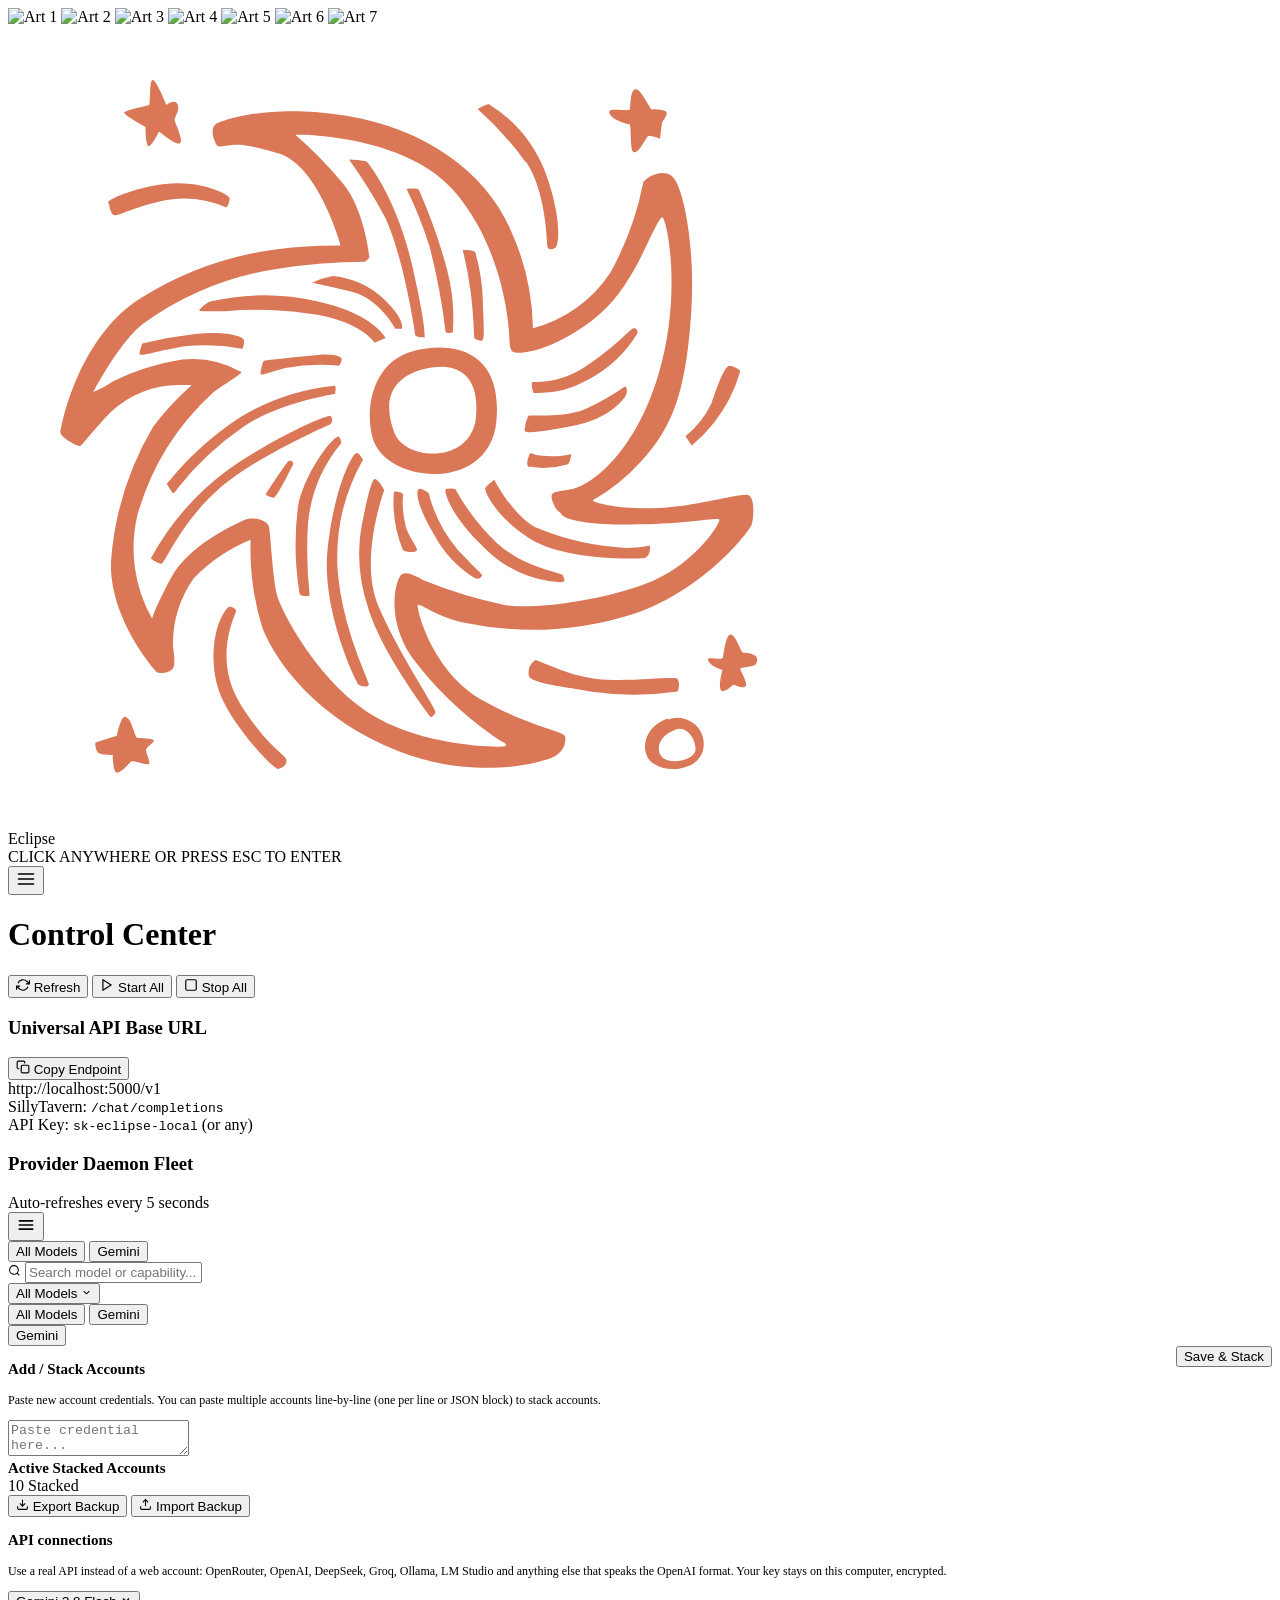
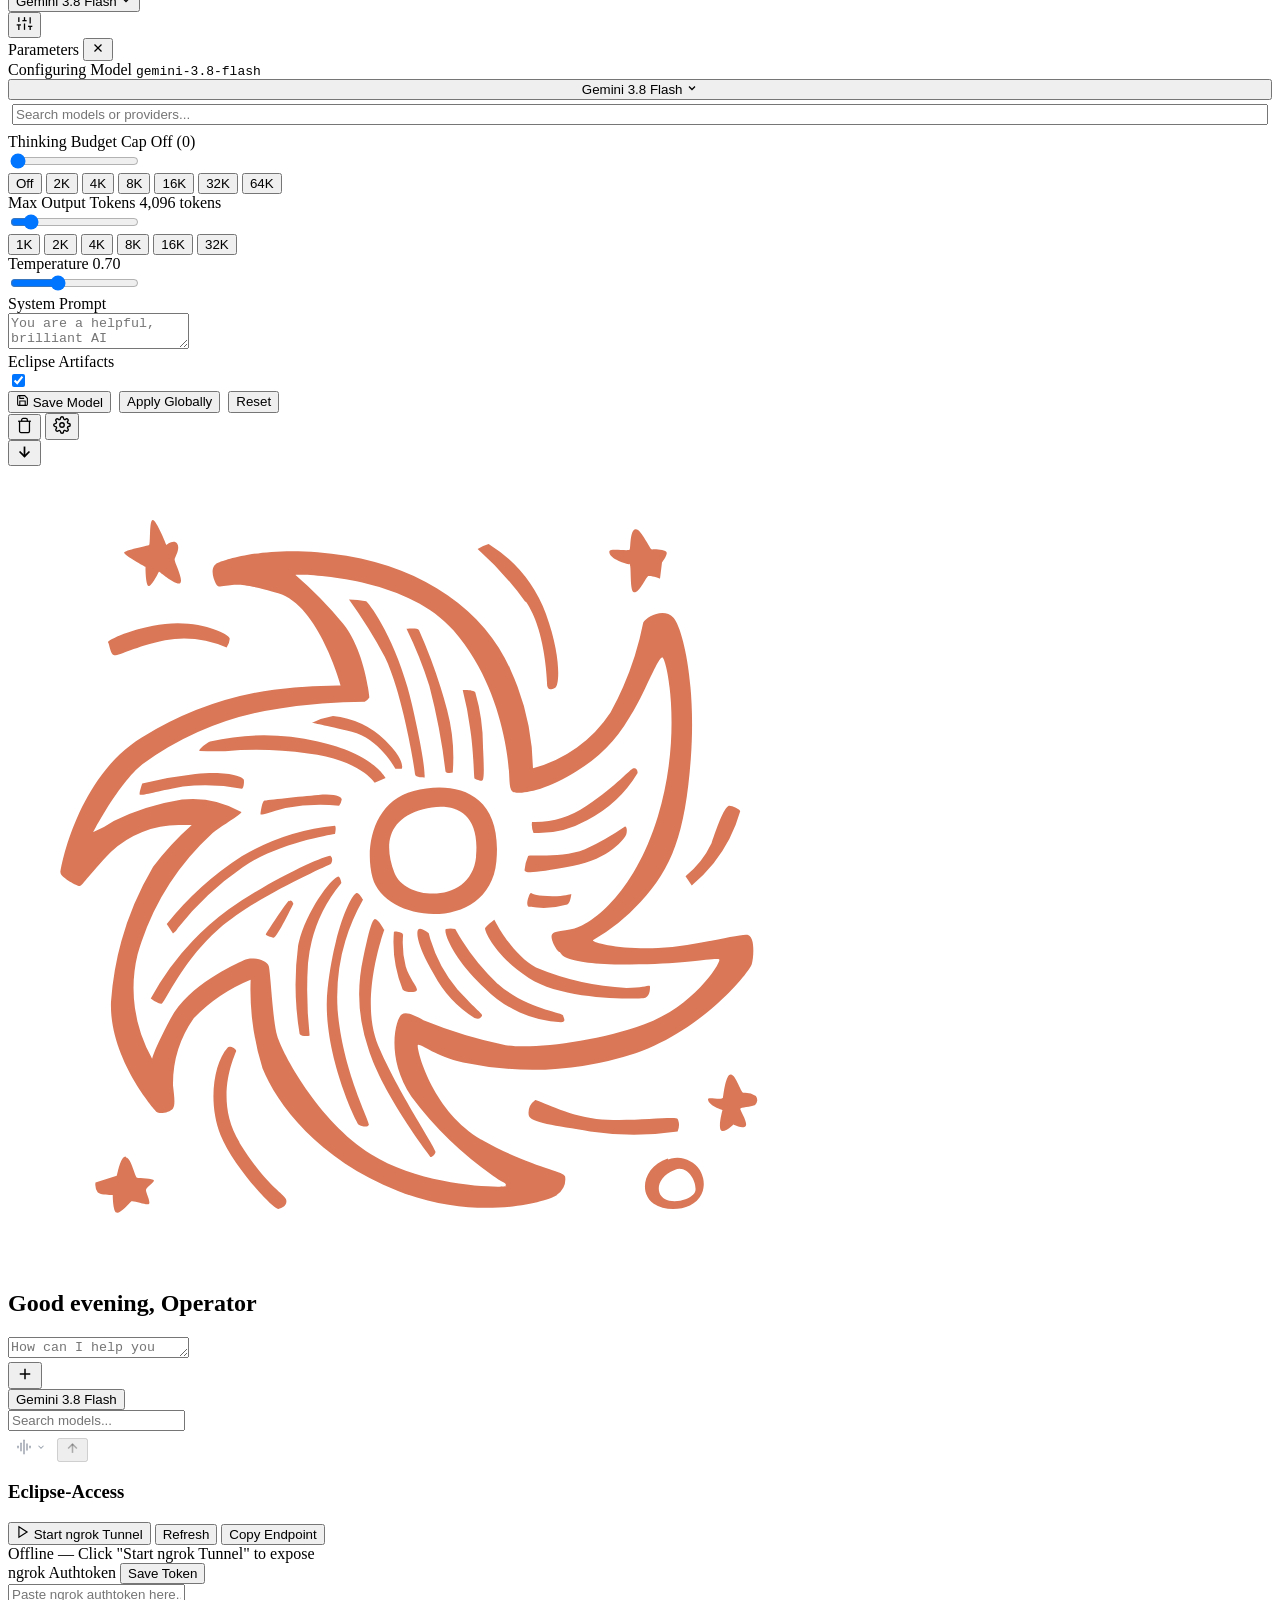
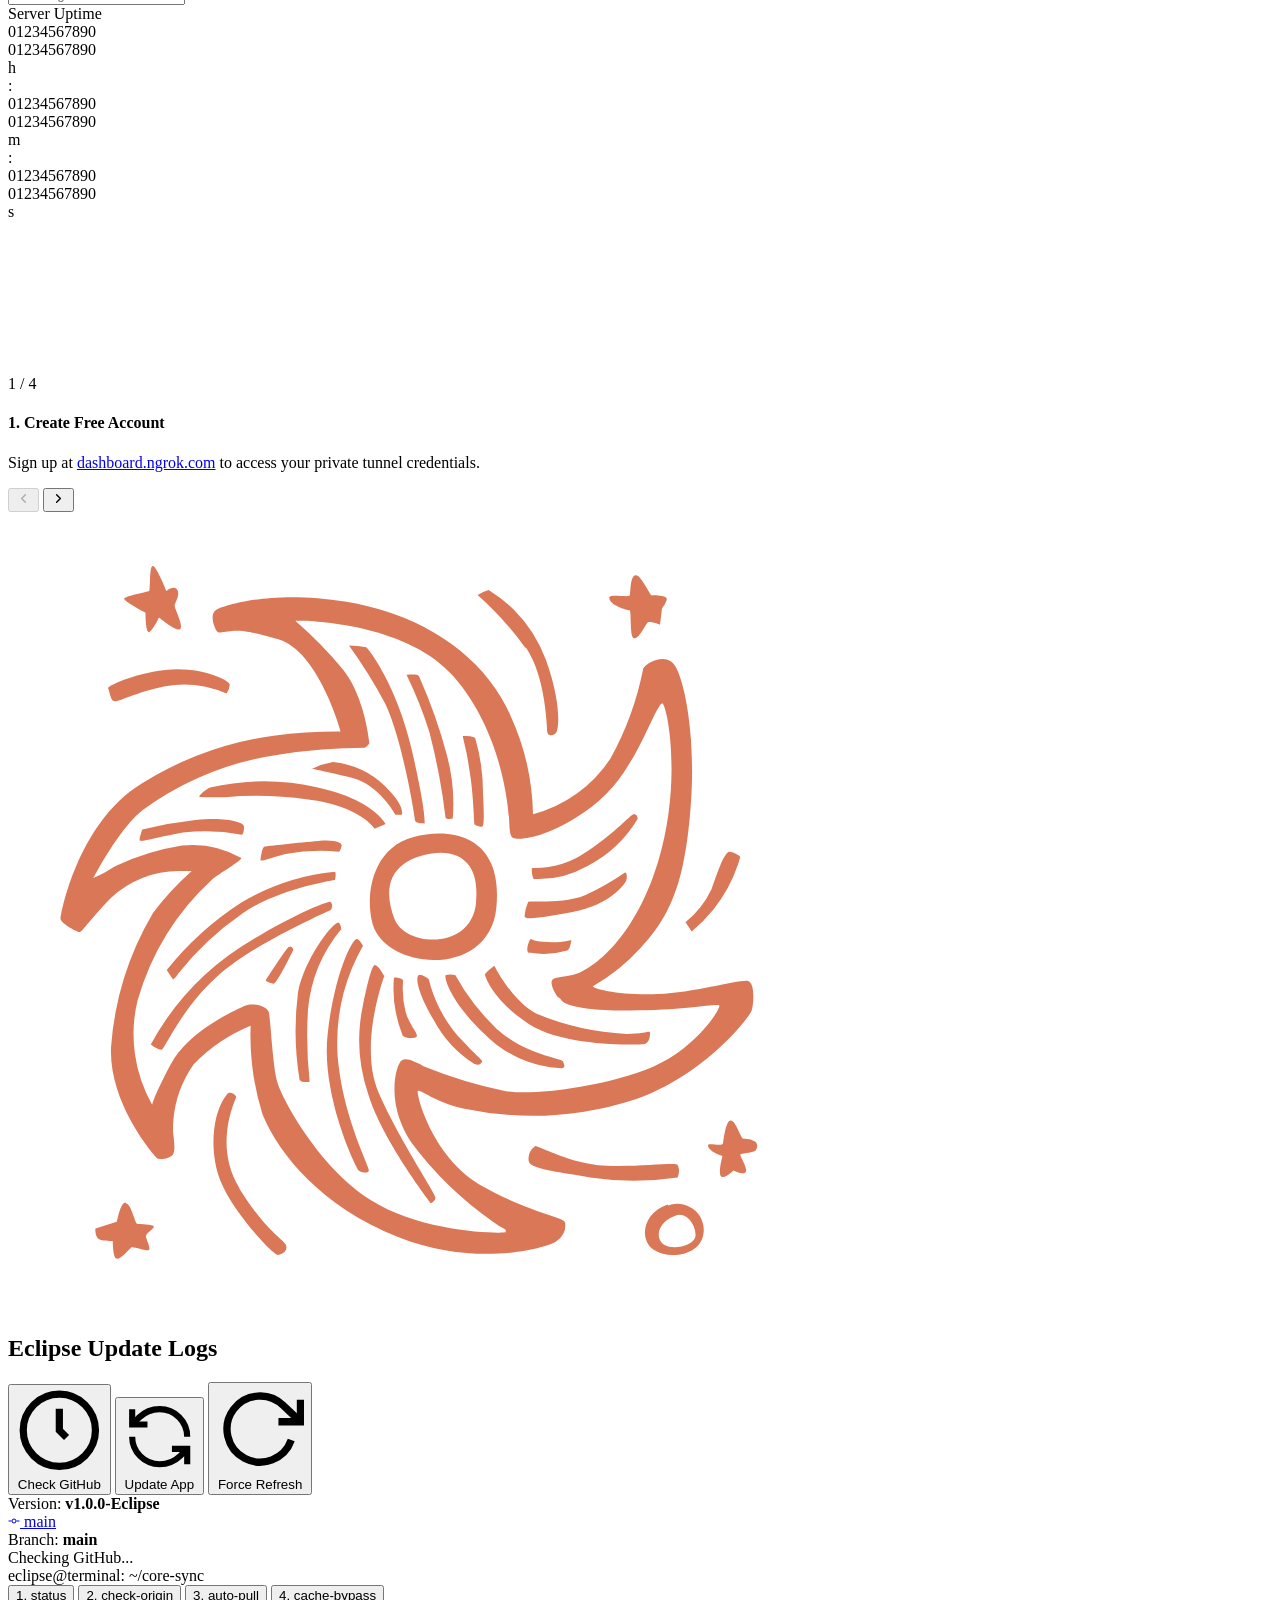
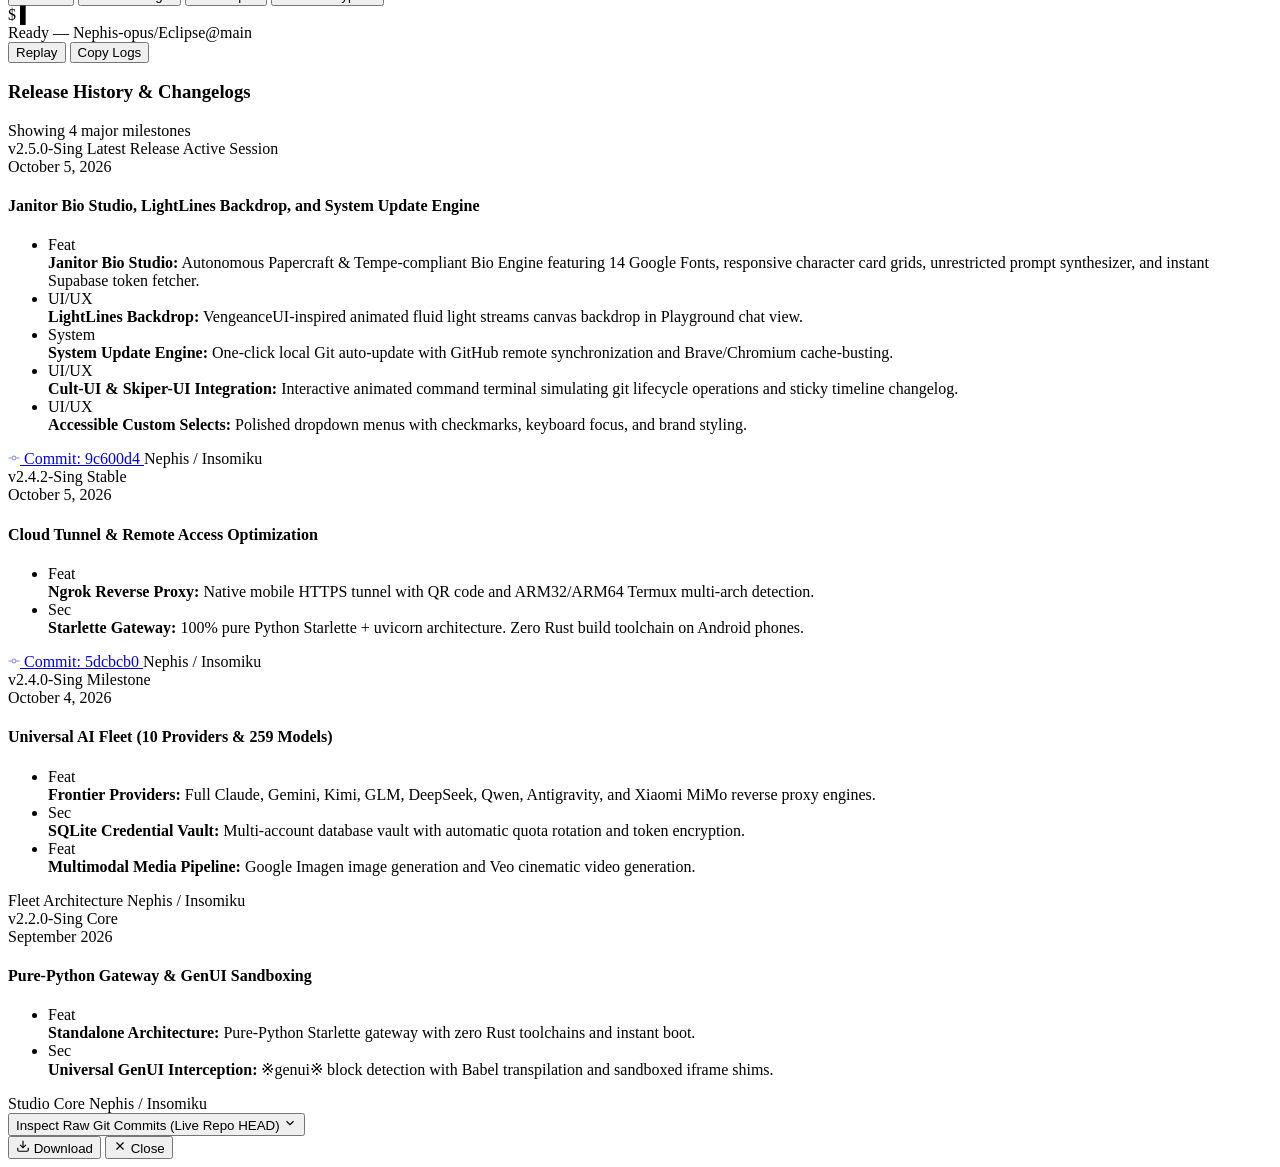
==== eclipse/static/index.html @ 4086f684 "feat: initial release of Eclipse v1.0.0 - public AI gateway for JanitorAI" ====
<!DOCTYPE html>
<html lang="en" data-theme="dark" data-active-tab="playground">

<head>
  <meta charset="UTF-8" />
  <meta name="viewport" content="width=device-width, initial-scale=1.0, maximum-scale=1.0, user-scalable=no, viewport-fit=cover, interactive-widget=resizes-content" />
  <meta name="mobile-web-app-capable" content="yes" />
  <meta name="apple-mobile-web-app-capable" content="yes" />
  <meta name="apple-mobile-web-app-status-bar-style" content="black-translucent" />
  <meta name="apple-mobile-web-app-title" content="Eclipse" />
  <meta name="application-name" content="Eclipse" />
  <meta name="theme-color" content="#141414" id="theme-color-meta" />
  <title>Eclipse</title>
  <link rel="icon" type="image/svg+xml" href="/logo.svg" />
  <link rel="apple-touch-icon" href="/static/icons/icon-192.png" />
  <link rel="manifest" href="/static/manifest.json" />

  <!-- Preload Primary Anthropic Fonts -->
  <link rel="preload" href="/static/fonts/AnthropicSans-Text-Regular-Static.otf" as="font" type="font/otf" crossorigin />
  <link rel="preload" href="/static/fonts/AnthropicSerif-Display-Regular-Static.otf" as="font" type="font/otf" crossorigin />

  <!-- Google Fonts: Asynchronously loaded to prevent render blocking on slow/offline connections -->
  <link rel="preconnect" href="https://fonts.googleapis.com" />
  <link rel="preconnect" href="https://fonts.gstatic.com" crossorigin />
  <link
    href="https://fonts.googleapis.com/css2?family=Berkshire+Swash&family=Crimson+Text:ital,wght@0,400;0,600;0,700;1,400&family=Dancing+Script:wght@400..700&family=Fraunces:ital,opsz,wght@0,9..144,400..800;1,9..144,400..800&family=Inter:wght@400;500;600;700;800&family=JetBrains+Mono:wght@400;500;600;700&family=Jura:wght@400;500;600;700&family=Lexend:wght@400;600;700&family=Monoton&family=Plus+Jakarta+Sans:wght@400;500;600;700;800&family=Poppins:ital,wght@0,400;0,600;0,700;1,400&family=Press+Start+2P&family=Rock+Salt&family=VT323&display=swap"
    rel="stylesheet"
    media="print"
    onload="this.media='all'" />

  <link rel="stylesheet" href="/static/tokens.css?v=61" />
  <link rel="stylesheet" href="/static/vendor/katex/katex.min.css?v=1" />
  <link rel="stylesheet" href="/static/style.css?v=110" />
  <link rel="stylesheet" href="/static/tool-steps.css?v=7" />
  <link rel="stylesheet" href="/static/message-controls.css?v=4" />
  <link rel="stylesheet" href="/static/chat-management.css?v=2" />
  <link rel="stylesheet" href="/static/chat-modes.css?v=7" />
  <link rel="stylesheet" href="/static/glass-dock.css?v=83" />
  <link rel="stylesheet" href="/static/preloader.css?v=3" />
  <link rel="stylesheet" href="/static/updates.css?v=2" />
  <link rel="stylesheet" href="/static/claude-desktop.css?v=1" />

  <!-- Voice Conversation Mode Styles (Immune to cache) -->
  <style id="voice-mode-direct-styles">
    .voice-mode-wrapper {
      position: relative;
      display: inline-flex;
      align-items: center;
    }

    .claude-waveform-btn {
      display: inline-flex;
      align-items: center;
      gap: 3px;
      padding: 0 6px;
      width: auto;
      height: 32px;
      border-radius: 8px;
      border: 1px solid transparent;
      background: transparent;
      color: var(--text-muted, #9ca3af);
      cursor: pointer;
      transition: all 0.2s cubic-bezier(0.16, 1, 0.3, 1);
      outline: none;
    }

    .claude-waveform-btn:hover {
      color: var(--text-primary, #ffffff);
      background: rgba(255, 255, 255, 0.08);
    }

    .claude-waveform-btn .chevron-svg {
      transition: transform 0.2s ease;
    }

    .claude-waveform-btn.open .chevron-svg {
      transform: rotate(180deg);
    }

    .claude-waveform-btn.active {
      color: #d97757 !important;
      background: rgba(217, 119, 87, 0.16) !important;
      border-color: rgba(217, 119, 87, 0.4) !important;
      box-shadow: 0 0 12px rgba(217, 119, 87, 0.3) !important;
    }

    .claude-waveform-btn.active .wave-bar {
      transform-origin: center;
      animation: wave-pulse 1.2s ease-in-out infinite alternate;
    }

    .claude-waveform-btn.active .wb-1 { animation-delay: 0.1s; }
    .claude-waveform-btn.active .wb-2 { animation-delay: 0.3s; }
    .claude-waveform-btn.active .wb-3 { animation-delay: 0.0s; }
    .claude-waveform-btn.active .wb-4 { animation-delay: 0.4s; }
    .claude-waveform-btn.active .wb-5 { animation-delay: 0.2s; }

    @keyframes wave-pulse {
      0% { transform: scaleY(0.35); opacity: 0.6; }
      100% { transform: scaleY(1.3); opacity: 1; }
    }

    /* Popover Container MUST default to display: none */
    .voice-mode-popover {
      display: none;
      position: absolute;
      bottom: calc(100% + 12px);
      right: 0;
      width: 330px;
      background: #141416 !important;
      border: 1px solid rgba(255, 255, 255, 0.16) !important;
      border-radius: 16px !important;
      box-shadow: 0 20px 48px -8px rgba(0, 0, 0, 0.9), 0 0 0 1px rgba(255, 255, 255, 0.08) !important;
      backdrop-filter: blur(28px) !important;
      -webkit-backdrop-filter: blur(28px) !important;
      z-index: 9999 !important;
      padding: 14px 16px;
      flex-direction: column;
      gap: 12px;
      box-sizing: border-box;
      color: #ededed !important;
      font-family: inherit;
    }

    [data-theme="light"] .voice-mode-popover {
      background: #ffffff !important;
      border: 1px solid rgba(0, 0, 0, 0.12) !important;
      box-shadow: 0 20px 48px -8px rgba(0, 0, 0, 0.2), 0 0 0 1px rgba(0, 0, 0, 0.06) !important;
      color: #1a1a1a !important;
    }

    .voice-mode-popover.open {
      display: flex !important;
      animation: voice-popover-in 0.18s cubic-bezier(0.16, 1, 0.3, 1);
    }

    @keyframes voice-popover-in {
      from { opacity: 0; transform: translateY(6px) scale(0.98); }
      to { opacity: 1; transform: translateY(0) scale(1); }
    }

    .voice-popover-header {
      display: flex;
      align-items: center;
      justify-content: space-between;
      padding-bottom: 10px;
      border-bottom: 1px solid var(--border-subtle, rgba(255, 255, 255, 0.08));
    }

    .voice-popover-title-row {
      display: flex;
      align-items: center;
      gap: 9px;
    }

    .voice-popover-icon {
      width: 28px;
      height: 28px;
      border-radius: 8px;
      background: rgba(217, 119, 87, 0.16);
      color: #d97757;
      display: flex;
      align-items: center;
      justify-content: center;
      flex-shrink: 0;
    }

    .voice-popover-titles {
      display: flex;
      flex-direction: column;
    }

    .voice-popover-title {
      font-size: 13px;
      font-weight: 650;
      color: var(--text-primary, #ffffff);
      line-height: 1.25;
    }

    .voice-popover-subtitle {
      font-size: 10.5px;
      color: var(--text-muted, #9ca3af);
    }

    /* Modern Switch */
    .voice-master-switch {
      position: relative;
      display: inline-block;
      width: 36px;
      height: 20px;
      margin: 0;
      cursor: pointer;
      flex-shrink: 0;
    }

    .voice-master-switch input {
      opacity: 0;
      width: 0;
      height: 0;
      position: absolute;
    }

    .voice-switch-slider {
      position: absolute;
      top: 0; left: 0; right: 0; bottom: 0;
      background: rgba(255, 255, 255, 0.15);
      border-radius: 20px;
      transition: 0.2s cubic-bezier(0.16, 1, 0.3, 1);
      border: 1px solid rgba(255, 255, 255, 0.1);
    }

    .voice-switch-slider::before {
      position: absolute;
      content: "";
      height: 14px;
      width: 14px;
      left: 2px;
      bottom: 2px;
      background-color: #ffffff;
      border-radius: 50%;
      transition: 0.2s cubic-bezier(0.16, 1, 0.3, 1);
      box-shadow: 0 1px 3px rgba(0, 0, 0, 0.4);
    }

    .voice-master-switch input:checked + .voice-switch-slider {
      background-color: #d97757;
      border-color: #d97757;
    }

    .voice-master-switch input:checked + .voice-switch-slider::before {
      transform: translateX(16px);
    }

    .voice-popover-section {
      display: flex;
      flex-direction: column;
      gap: 6px;
    }

    .voice-section-header {
      display: flex;
      align-items: center;
      justify-content: space-between;
    }

    .voice-section-label {
      font-size: 10.5px;
      font-weight: 650;
      text-transform: uppercase;
      letter-spacing: 0.6px;
      color: var(--text-muted, #9ca3af);
    }

    .voice-badge {
      font-size: 9.5px;
      font-weight: 600;
      padding: 2px 6px;
      border-radius: 4px;
      background: rgba(217, 119, 87, 0.14);
      color: #d97757;
      letter-spacing: 0.3px;
    }

    .voice-timbre-selected-name {
      font-size: 11px;
      font-weight: 650;
      color: #d97757;
    }

    /* Voice Models Options */
    .voice-models-list {
      display: flex;
      flex-direction: column;
      gap: 3px;
      max-height: 155px;
      overflow-y: auto;
      border-radius: 8px;
      padding-right: 2px;
    }

    .voice-models-list::-webkit-scrollbar {
      width: 4px;
    }
    .voice-models-list::-webkit-scrollbar-thumb {
      background: rgba(255, 255, 255, 0.15);
      border-radius: 4px;
    }

    .voice-model-item {
      display: flex;
      align-items: center;
      justify-content: space-between;
      padding: 7px 10px;
      border-radius: 8px;
      background: rgba(255, 255, 255, 0.03);
      border: 1px solid transparent;
      cursor: pointer;
      transition: all 0.15s ease;
      text-align: left;
    }

    .voice-model-item:hover {
      background: rgba(255, 255, 255, 0.07);
    }

    .voice-model-item.active {
      background: rgba(217, 119, 87, 0.14);
      border-color: rgba(217, 119, 87, 0.35);
    }

    .voice-model-info {
      display: flex;
      flex-direction: column;
      min-width: 0;
      flex: 1;
      padding-right: 6px;
    }

    .voice-model-title {
      font-size: 12px;
      font-weight: 600;
      color: var(--text-primary, #ffffff);
      white-space: nowrap;
      overflow: hidden;
      text-overflow: ellipsis;
    }

    .voice-model-desc {
      font-size: 10px;
      color: var(--text-muted, #9ca3af);
      white-space: nowrap;
      overflow: hidden;
      text-overflow: ellipsis;
      margin-top: 1px;
    }

    .voice-model-check {
      color: #d97757;
      opacity: 0;
      flex-shrink: 0;
      transition: opacity 0.15s ease;
    }

    .voice-model-item.active .voice-model-check {
      opacity: 1;
    }

    /* Timbre Chips */
    .voice-timbre-chips {
      display: grid;
      grid-template-columns: repeat(5, 1fr);
      gap: 4px;
    }

    .voice-timbre-chip {
      appearance: none !important;
      -webkit-appearance: none !important;
      box-sizing: border-box;
      display: flex;
      flex-direction: column;
      align-items: center;
      padding: 6px 2px;
      border-radius: 8px;
      border: 1px solid rgba(255, 255, 255, 0.1);
      background: rgba(255, 255, 255, 0.04);
      color: var(--text-secondary, #d1d5db);
      cursor: pointer;
      transition: all 0.15s ease;
      outline: none;
    }

    .voice-timbre-chip:hover {
      background: rgba(255, 255, 255, 0.08);
      border-color: rgba(255, 255, 255, 0.2);
    }

    .voice-timbre-chip.active {
      background: rgba(217, 119, 87, 0.18);
      border-color: #d97757;
      color: #ffffff;
      box-shadow: 0 0 8px rgba(217, 119, 87, 0.25);
    }

    .timbre-name {
      font-size: 11px;
      font-weight: 650;
      line-height: 1.1;
    }

    .timbre-tag {
      font-size: 8.5px;
      opacity: 0.75;
      margin-top: 2px;
    }

    /* Footer */
    .voice-popover-footer {
      display: flex;
      align-items: center;
      justify-content: space-between;
      padding-top: 10px;
      border-top: 1px solid var(--border-subtle, rgba(255, 255, 255, 0.08));
    }

    .voice-auto-speak-label {
      display: inline-flex;
      align-items: center;
      gap: 6px;
      font-size: 11.5px;
      color: var(--text-secondary, #d1d5db);
      cursor: pointer;
      user-select: none;
    }

    .voice-auto-speak-label input {
      accent-color: #d97757;
      cursor: pointer;
    }

    .voice-preview-btn {
      appearance: none !important;
      -webkit-appearance: none !important;
      box-sizing: border-box;
      display: inline-flex;
      align-items: center;
      gap: 5px;
      padding: 4px 10px;
      border-radius: 7px;
      border: 1px solid rgba(255, 255, 255, 0.15);
      background: rgba(255, 255, 255, 0.06);
      color: var(--text-primary, #ffffff);
      font-size: 11px;
      font-weight: 600;
      cursor: pointer;
      transition: all 0.15s ease;
      outline: none;
    }

    .voice-preview-btn:hover {
      border-color: #d97757;
      color: #d97757;
      background: rgba(217, 119, 87, 0.12);
    }

    .voice-preview-btn.playing {
      background: #d97757 !important;
      color: #ffffff !important;
      border-color: #d97757 !important;
      box-shadow: 0 0 10px rgba(217, 119, 87, 0.4);
    }

    .assistant-voice-bar {
      display: flex;
      align-items: center;
      gap: 8px;
      margin-top: 10px;
      padding: 6px 10px;
      background: rgba(217, 119, 87, 0.1);
      border: 1px solid rgba(217, 119, 87, 0.28);
      border-radius: 8px;
      font-size: 11px;
      color: #d97757;
    }

    .assistant-voice-play-btn {
      background: #d97757;
      color: #ffffff;
      border: none;
      border-radius: 50%;
      width: 22px;
      height: 22px;
      display: flex;
      align-items: center;
      justify-content: center;
      cursor: pointer;
    }
  </style>
</head>

<body data-active-tab="playground">
  <!-- Skiper7 Nike-Inspired Shadow Slave Preloader -->
  <div id="eclipse-skiper-preloader" class="skiper7-preloader" aria-label="Eclipse Gateway Intro Preloader">
    <!-- Cinematic Montage Background Images -->
    <div class="skiper7-media-container">
      <div class="skiper7-images-wrapper">
        <img src="/static/preloader/3a6a0a99717d5533928eecd2046ec085.jpg" class="skiper7-slide active" alt="Art 1" />
        <img src="/static/preloader/40efbc5694229238b0741afcce6c3ddf.jpg" class="skiper7-slide" alt="Art 2" />
        <img src="/static/preloader/795c223825dfa27440ac1da9ff8c1109.jpg" class="skiper7-slide" alt="Art 3" />
        <img src="/static/preloader/8300bdc6821115d2a56d8d507d2a1dde.jpg" class="skiper7-slide" alt="Art 4" />
        <img src="/static/preloader/9ac47ecd3a2f7e405b494a618a35298d.jpg" class="skiper7-slide" alt="Art 5" />
        <img src="/static/preloader/a1dfd20723b5e270ea911068051e6bf3.jpg" class="skiper7-slide" alt="Art 6" />
        <img src="/static/preloader/cbbb353701a4e0545a5903413d71c77e.jpg" class="skiper7-slide" alt="Art 7" />
      </div>
      <div class="skiper7-overlay-grain"></div>
      <div class="skiper7-scanlines"></div>
      <div class="skiper7-overlay-vignette"></div>
    </div>

    <!-- Foreground Content: Just <logo> Eclipse in the middle of screen -->
    <div class="skiper7-content">
      <div class="skiper7-brand-center">
        <div class="skiper7-logo-box">
          <img src="/logo.svg" class="skiper7-logo-img" alt="Eclipse Logo" />
        </div>
        <div class="skiper7-brand-title">Eclipse</div>
      </div>
    </div>

    <!-- Footer Progress Indicator -->
    <div class="skiper7-footer">
      <div class="skiper7-progress-track">
        <div class="skiper7-progress-fill"></div>
      </div>
      <div class="skiper7-skip-prompt">CLICK ANYWHERE OR PRESS ESC TO ENTER</div>
    </div>
  </div>

  <div id="toast-container"></div>

  <div id="app">
    <!-- Main Workspace Pane -->
    <main class="main-content">


      <header class="top-bar">
        <div class="page-meta">
          <button type="button" class="control-mobile-sidebar-btn" id="btn-control-mobile-sidebar" aria-label="Open Navigation">
            <svg width="20" height="20" viewBox="0 0 24 24" fill="none" stroke="currentColor" stroke-width="2" stroke-linecap="round" stroke-linejoin="round">
              <line x1="3" y1="12" x2="21" y2="12"></line>
              <line x1="3" y1="6" x2="21" y2="6"></line>
              <line x1="3" y1="18" x2="21" y2="18"></line>
            </svg>
          </button>
          <h1 id="page-heading">Control Center</h1>
          <p id="page-subheading"></p>
        </div>

        <div class="top-bar-actions" id="top-actions">
          <button class="btn btn-secondary" id="btn-refresh-telemetry" aria-label="Refresh Telemetry">
            <svg width="14" height="14" viewBox="0 0 24 24" fill="none" stroke="currentColor" stroke-width="2">
              <polyline points="23 4 23 10 17 10"></polyline>
              <polyline points="1 20 1 14 7 14"></polyline>
              <path d="M3.51 9a9 9 0 0 1 14.85-3.36L23 10M1 14l4.64 4.36A9 9 0 0 0 20.49 15"></path>
            </svg>
            <span class="btn-text">Refresh</span>
          </button>
          <button class="btn btn-primary" id="btn-start-all" aria-label="Start All Providers">
            <svg width="14" height="14" viewBox="0 0 24 24" fill="none" stroke="currentColor" stroke-width="2">
              <polygon points="5 3 19 12 5 21 5 3"></polygon>
            </svg>
            <span class="btn-text">Start All</span>
          </button>
          <button class="btn btn-danger" id="btn-stop-all" aria-label="Stop All Providers">
            <svg width="14" height="14" viewBox="0 0 24 24" fill="none" stroke="currentColor" stroke-width="2">
              <rect x="3" y="3" width="18" height="18" rx="2" ry="2"></rect>
            </svg>
            <span class="btn-text">Stop All</span>
          </button>
        </div>
      </header>

      <section class="panel-viewport">
        <!-- 1. CONTROL CENTER TAB -->
        <div class="tab-pane" id="pane-control">
          <div class="gateway-hero">
            <div class="gateway-hero-header">
              <div class="gateway-title-group">
                <h3 class="gateway-hero-title">Universal API Base URL</h3>
              </div>
              <button class="btn btn-secondary btn-sm" id="btn-copy-url" aria-label="Copy API Base Endpoint">
                <svg width="14" height="14" viewBox="0 0 24 24" fill="none" stroke="currentColor" stroke-width="2" stroke-linecap="round" stroke-linejoin="round">
                  <rect x="9" y="9" width="13" height="13" rx="2" ry="2"></rect>
                  <path d="M5 15H4a2 2 0 0 1-2-2V4a2 2 0 0 1 2-2h9a2 2 0 0 1 2 2v1"></path>
                </svg>
                <span>Copy Endpoint</span>
              </button>
            </div>
            <div class="endpoint-copy-row">
              <span class="endpoint-text" id="gateway-url-text">http://localhost:5000/v1</span>
            </div>
            <div class="app-clients-row">
              <div class="client-chip clickable-chip" id="chip-sillytavern" title="Click to toggle /chat/completions">
                SillyTavern: <code>/chat/completions</code>
              </div>
              <div class="client-chip">API Key: <code>sk-eclipse-local</code> (or any)</div>
            </div>
          </div>

          <div class="fleet-section-header">
            <h3 class="fleet-section-title">Provider Daemon Fleet</h3>
            <span class="fleet-refresh-hint">Auto-refreshes every 5 seconds</span>
          </div>

          <div class="provider-grid" id="providers-container">
            <!-- Rendered dynamically by app.js -->
          </div>
        </div>

        <!-- 3. AVAILABLE MODELS TAB -->
        <div class="tab-pane" id="pane-models">
          <div class="catalog-toolbar">
            <div class="catalog-toolbar-inner">
              <!-- Mobile Sidebar Trigger Button (Phone Only) -->
              <button type="button" class="models-mobile-sidebar-btn" id="btn-models-mobile-sidebar" aria-label="Open Navigation">
                <svg width="20" height="20" viewBox="0 0 24 24" fill="none" stroke="currentColor" stroke-width="2" stroke-linecap="round">
                  <line x1="4" y1="7" x2="20" y2="7"></line>
                  <line x1="4" y1="12" x2="20" y2="12"></line>
                  <line x1="4" y1="17" x2="20" y2="17"></line>
                </svg>
              </button>

              <!-- Desktop Filter Pills (Hidden on Phone) -->
              <div class="filter-pills" id="model-filter-pills">
                <button class="filter-btn active" data-filter="all">All Models</button>
                <button class="filter-btn" data-filter="gemini">Gemini</button>
              </div>

              <!-- Search Input (Centered in Middle on Phone) -->
              <div class="model-search-wrap">
                <svg class="model-search-icon" width="13" height="13" viewBox="0 0 24 24" fill="none" stroke="currentColor" stroke-width="2">
                  <circle cx="11" cy="11" r="8"></circle>
                  <line x1="21" y1="21" x2="16.65" y2="16.65"></line>
                </svg>
                <input type="text" class="model-search-input" id="model-search"
                  placeholder="Search model or capability..." />
              </div>

              <!-- Custom Provider Select Dropdown (Right on Phone, Hidden on Desktop) -->
              <div class="claude-custom-select-wrap models-provider-dropdown-wrap" id="models-provider-dropdown-wrap">
                <button type="button" class="claude-custom-select-btn models-provider-dropdown-btn" id="btn-models-provider-dropdown" onclick="toggleModelsProviderDropdown(event)">
                  <span class="models-provider-dropdown-text" id="models-provider-dropdown-label">All Models</span>
                  <svg class="claude-select-chevron" width="11" height="11" viewBox="0 0 24 24" fill="none" stroke="currentColor" stroke-width="2.2">
                    <polyline points="6 9 12 15 18 9"></polyline>
                  </svg>
                </button>
                <div class="claude-custom-select-menu models-provider-dropdown-menu" id="models-provider-dropdown-menu" role="listbox">
                  <button type="button" class="claude-select-option selected" data-filter="all">All Models</button>
                  <button type="button" class="claude-select-option" data-filter="gemini">Gemini</button>
                </div>
              </div>
            </div>
          </div>

          <div class="models-sections-wrapper" id="models-container">
            <!-- Rendered dynamically by app.js -->
          </div>
        </div>

        <!-- 4. COOKIE STACKER & ACCOUNTS TAB -->
        <div class="tab-pane" id="pane-cookies">
          <div class="cookie-section">
            <div class="provider-tabs-bar" id="cookie-provider-tabs">
              <button class="provider-tab-btn active" data-p="gemini">Gemini</button>
            </div>

            <!-- Dedicated Token Extraction & Account Safety Guide -->
            <div class="token-guide-card" id="token-guide-card">
              <!-- Rendered dynamically by app.js based on active provider -->
            </div>

            <div class="add-cookie-card">
              <div style="display: flex; align-items: flex-start; justify-content: space-between;">
                <div>
                  <h3 style="font-size: 15px; font-weight: 700;" id="cookie-input-title">Add / Stack Accounts</h3>
                  <p style="font-size: 12px; color: var(--text-muted); margin-top: 2px;" id="cookie-input-desc">
                    Paste new account credentials. You can paste multiple accounts line-by-line (one per line or JSON
                    block) to stack accounts.
                  </p>
                </div>
                <button class="btn btn-primary" id="btn-save-cookie">Save & Stack</button>
              </div>

              <textarea class="cookie-textarea" id="cookie-textarea" placeholder="Paste credential here..."></textarea>
            </div>

            <div>
              <div class="stacked-accounts-header">
                <div class="stacked-accounts-title-wrap">
                  <h3 style="font-size: 15px; font-weight: 700; margin: 0;">Active Stacked Accounts</h3>
                  <span class="sync-badge-pill" id="sync-db-status">10 Stacked</span>
                </div>
                <div class="sync-actions-group">
                  <button class="btn btn-secondary btn-sm" id="btn-export-cookies" title="Export all accounts to a JSON backup">
                    <svg width="13" height="13" viewBox="0 0 24 24" fill="none" stroke="currentColor" stroke-width="2">
                      <path d="M21 15v4a2 2 0 0 1-2 2H5a2 2 0 0 1-2-2v-4"></path>
                      <polyline points="7 10 12 15 17 10"></polyline>
                      <line x1="12" y1="15" x2="12" y2="3"></line>
                    </svg>
                    <span>Export Backup</span>
                  </button>
                  <button class="btn btn-secondary btn-sm" id="btn-import-cookies" title="Restore accounts from JSON backup">
                    <svg width="13" height="13" viewBox="0 0 24 24" fill="none" stroke="currentColor" stroke-width="2">
                      <path d="M21 15v4a2 2 0 0 1-2 2H5a2 2 0 0 1-2-2v-4"></path>
                      <polyline points="17 8 12 3 7 8"></polyline>
                      <line x1="12" y1="3" x2="12" y2="15"></line>
                    </svg>
                    <span>Import Backup</span>
                  </button>
                  <input type="file" id="import-file-input" accept=".json" style="display: none;" />
                </div>
              </div>
              <div class="account-stack-container" id="stacked-accounts-list">
                <!-- Rendered dynamically by app.js -->
              </div>
            </div>

            <!-- API connections: external OpenAI-compatible providers with your own key (static/connections-panel.js) -->
            <div class="add-cookie-card" id="connections-card">
              <div>
                <h3 style="font-size: 15px; font-weight: 700;">API connections</h3>
                <p style="font-size: 12px; color: var(--text-muted); margin-top: 2px;">
                  Use a real API instead of a web account: OpenRouter, OpenAI, DeepSeek, Groq, Ollama, LM Studio and anything
                  else that speaks the OpenAI format. Your key stays on this computer, encrypted.
                </p>
              </div>
              <div id="connections-body"></div>
            </div>
          </div>
        </div>

        <!-- 5. PLAYGROUND TAB (Claude Style Unified Workspace) -->
        <div class="tab-pane active" id="pane-playground">
          <div class="claude-playground-container" id="playground-workspace">

            <!-- Top Floating Bar: Plan Pill & Top Right Action Tools -->
            <div class="claude-top-bar">
              <div class="claude-top-left"></div>

              <div class="claude-top-center">
                <button type="button" class="claude-top-model-chip" id="claude-top-model-chip" aria-haspopup="dialog" aria-label="Select Model" title="Select Model">
                  <span class="claude-top-model-name" id="claude-top-model-name">Gemini 3.8 Flash</span>
                  <svg class="claude-select-chevron" width="12" height="12" viewBox="0 0 24 24" fill="none" stroke="currentColor" stroke-width="2.5"><polyline points="6 9 12 15 18 9"></polyline></svg>
                </button>
              </div>

              <div class="claude-top-right">
                <!-- Parameters & System Prompt Popover -->
                <div class="playground-settings-popover-wrap">
                  <button class="claude-icon-btn" id="btn-toggle-playground-settings" type="button" title="Parameters & System Prompt" aria-label="Parameters">
                    <svg width="17" height="17" viewBox="0 0 24 24" fill="none" stroke="currentColor" stroke-width="1.8">
                      <line x1="4" y1="21" x2="4" y2="14"></line>
                      <line x1="4" y1="10" x2="4" y2="3"></line>
                      <line x1="12" y1="21" x2="12" y2="12"></line>
                      <line x1="12" y1="8" x2="12" y2="3"></line>
                      <line x1="20" y1="21" x2="20" y2="16"></line>
                      <line x1="20" y1="12" x2="20" y2="3"></line>
                      <line x1="1" y1="14" x2="7" y2="14"></line>
                      <line x1="9" y1="8" x2="15" y2="8"></line>
                      <line x1="17" y1="16" x2="23" y2="16"></line>
                    </svg>
                  </button>
                  <div class="playground-settings-dropdown" id="playground-settings-dropdown">
                    <div class="settings-dropdown-header">
                      <span>Parameters</span>
                      <button type="button" class="btn-icon-close" id="btn-close-pg-settings" aria-label="Close">
                        <svg width="14" height="14" viewBox="0 0 24 24" fill="none" stroke="currentColor" stroke-width="2">
                          <line x1="18" y1="6" x2="6" y2="18"></line>
                          <line x1="6" y1="6" x2="18" y2="18"></line>
                        </svg>
                      </button>
                    </div>
                    <div class="settings-dropdown-body">
                      <!-- Configuring Model (Custom Select Dropdown) -->
                      <div class="param-group" id="param-model-selector-group">
                        <div class="param-label-row">
                          <label for="btn-param-model-select">Configuring Model</label>
                          <code id="param-active-model-name" class="param-model-badge">gemini-3.8-flash</code>
                        </div>
                        <input type="hidden" id="param-model-select" value="gemini-3.8-flash" />
                        <div class="claude-custom-select-wrap" id="param-model-select-wrap" style="width: 100%;">
                          <button type="button" class="claude-custom-select-btn" id="btn-param-model-select" aria-haspopup="listbox" aria-expanded="false" style="width: 100%; box-sizing: border-box;">
                            <span class="claude-custom-select-text" id="param-model-selected-label">Gemini 3.8 Flash</span>
                            <svg class="claude-select-chevron" width="12" height="12" viewBox="0 0 24 24" fill="none" stroke="currentColor" stroke-width="2.5"><polyline points="6 9 12 15 18 9"></polyline></svg>
                          </button>
                          <div class="claude-custom-select-menu" id="param-model-select-menu" role="listbox" style="width: 100%; left: 0; right: 0; box-sizing: border-box; max-height: 270px; overflow-y: auto;">
                            <div class="select-search-box" style="position: sticky; top: 0; z-index: 5; padding: 4px; margin-bottom: 4px;">
                              <input type="text" class="select-search-input" id="param-model-filter-input" placeholder="Search models or providers..." style="width: 100%; box-sizing: border-box;" autocomplete="off" />
                            </div>
                            <div id="param-model-options-list" style="display: flex; flex-direction: column; gap: 2px;">
                              <!-- Rendered dynamically by app.js -->
                            </div>
                          </div>
                        </div>
                      </div>

                      <!-- Thinking Budget Cap -->
                      <div class="param-group">
                        <div class="param-label-row">
                          <label for="thinking-budget-range">Thinking Budget Cap</label>
                          <span id="thinking-budget-val" class="param-val">Off (0)</span>
                        </div>
                        <input type="range" id="thinking-budget-range" min="0" max="65536" step="1024" value="0" class="param-slider" />
                        <div class="preset-btns-row" id="thinking-preset-btns">
                          <button type="button" class="preset-btn active" data-tokens="0">Off</button>
                          <button type="button" class="preset-btn" data-tokens="2048">2K</button>
                          <button type="button" class="preset-btn" data-tokens="4096">4K</button>
                          <button type="button" class="preset-btn" data-tokens="8192">8K</button>
                          <button type="button" class="preset-btn" data-tokens="16384">16K</button>
                          <button type="button" class="preset-btn" data-tokens="32768">32K</button>
                          <button type="button" class="preset-btn" data-tokens="65536">64K</button>
                        </div>
                      </div>

                      <!-- Max Output Tokens / Context -->
                      <div class="param-group">
                        <div class="param-label-row">
                          <label for="max-tokens-range">Max Output Tokens</label>
                          <span id="max-tokens-val" class="param-val">4,096 tokens</span>
                        </div>
                        <input type="range" id="max-tokens-range" min="512" max="32768" step="512" value="4096" class="param-slider" />
                        <div class="preset-btns-row" id="max-tokens-preset-btns">
                          <button type="button" class="preset-btn" data-tokens="1024">1K</button>
                          <button type="button" class="preset-btn" data-tokens="2048">2K</button>
                          <button type="button" class="preset-btn active" data-tokens="4096">4K</button>
                          <button type="button" class="preset-btn" data-tokens="8192">8K</button>
                          <button type="button" class="preset-btn" data-tokens="16384">16K</button>
                          <button type="button" class="preset-btn" data-tokens="32768">32K</button>
                        </div>
                      </div>

                      <!-- Temperature -->
                      <div class="param-group">
                        <div class="param-label-row">
                          <label for="temp-range">Temperature</label>
                          <span id="temp-val" class="param-val">0.70</span>
                        </div>
                        <input type="range" id="temp-range" min="0" max="2" step="0.05" value="0.7" class="param-slider" />
                      </div>

                      <!-- System Prompt -->
                      <div class="param-group">
                        <div class="param-label-row">
                          <label for="system-prompt-input">System Prompt</label>
                        </div>
                        <textarea class="param-textarea" id="system-prompt-input"
                          placeholder="You are a helpful, brilliant AI assistant..."></textarea>
                      </div>

                      <!-- Universal Artifacts Mode -->
                      <div class="param-group">
                        <div class="param-toggle-row">
                          <div class="param-toggle-info">
                            <label for="toggle-artifacts-enable">Eclipse Artifacts</label>
                          </div>
                          <label class="switch">
                            <input type="checkbox" id="toggle-artifacts-enable" checked />
                            <span class="slider round"></span>
                          </label>
                        </div>
                      </div>


                      <!-- Footer Action Controls -->
                      <div class="settings-dropdown-footer" style="display: flex; flex-wrap: wrap; gap: 8px;">
                        <button type="button" class="btn btn-primary btn-sm" id="btn-save-model-settings" title="Save settings for this model & all its family aliases">
                          <svg width="13" height="13" viewBox="0 0 24 24" fill="none" stroke="currentColor" stroke-width="2">
                            <path d="M19 21H5a2 2 0 0 1-2-2V5a2 2 0 0 1 2-2h11l5 5v11a2 2 0 0 1-2 2z"></path>
                            <polyline points="17 21 17 13 7 13 7 21"></polyline>
                            <polyline points="7 3 7 8 15 8"></polyline>
                          </svg>
                          <span>Save Model</span>
                        </button>
                        <button type="button" class="btn btn-secondary btn-sm" id="btn-save-global-settings" title="Apply this thinking budget & parameters globally across ALL models">
                          <span>Apply Globally</span>
                        </button>
                        <button type="button" class="btn btn-secondary btn-sm" id="btn-reset-model-settings" title="Reset settings for this model to factory defaults">
                          <span>Reset</span>
                        </button>
                      </div>
                      <div class="param-save-status" id="model-settings-status"></div>
                    </div>
                  </div>
                </div>

                <!-- Clear Chat Button -->
                <button class="claude-icon-btn" id="btn-clear-chat" type="button" title="Clear chat history" aria-label="Clear chat">
                  <svg width="17" height="17" viewBox="0 0 24 24" fill="none" stroke="currentColor" stroke-width="1.8">
                    <path d="M3 6h18"></path>
                    <path d="M19 6v14c0 1-1 2-2 2H7c-1 0-2-1-2-2V6"></path>
                    <path d="M8 6V4c0-1 1-2 2-2h4c1 0 2 1 2 2v2"></path>
                  </svg>
                </button>

                <!-- Settings Gear Button (Opens Claude Settings Modal) -->
                <button class="claude-icon-btn claude-settings-gear-btn" id="btn-open-settings" type="button" title="Settings" aria-label="Settings">
                  <svg width="18" height="18" viewBox="0 0 24 24" fill="none" stroke="currentColor" stroke-width="1.8" stroke-linecap="round" stroke-linejoin="round">
                    <circle cx="12" cy="12" r="3"></circle>
                    <path d="M19.4 15a1.65 1.65 0 0 0 .33 1.82l.06.06a2 2 0 0 1 0 2.83 2 2 0 0 1-2.83 0l-.06-.06a1.65 1.65 0 0 0-1.82-.33 1.65 1.65 0 0 0-1 1.51V21a2 2 0 0 1-2 2 2 2 0 0 1-2-2v-.09A1.65 1.65 0 0 0 9 19.4a1.65 1.65 0 0 0-1.82.33l-.06.06a2 2 0 0 1-2.83 0 2 2 0 0 1 0-2.83l.06-.06a1.65 1.65 0 0 0 .33-1.82 1.65 1.65 0 0 0-1.51-1H3a2 2 0 0 1-2-2 2 2 0 0 1 2-2h.09A1.65 1.65 0 0 0 4.6 9a1.65 1.65 0 0 0-.33-1.82l-.06-.06a2 2 0 0 1 0-2.83 2 2 0 0 1 2.83 0l.06.06a1.65 1.65 0 0 0 1.82.33H9a1.65 1.65 0 0 0 1-1.51V3a2 2 0 0 1 2-2 2 2 0 0 1 2 2v.09a1.65 1.65 0 0 0 1 1.51 1.65 1.65 0 0 0 1.82-.33l.06-.06a2 2 0 0 1 2.83 0 2 2 0 0 1 0 2.83l-.06.06a1.65 1.65 0 0 0-.33 1.82V9a1.65 1.65 0 0 0 1.51 1H21a2 2 0 0 1 2 2 2 2 0 0 1-2 2h-.09a1.65 1.65 0 0 0-1.51 1z"></path>
                  </svg>
                </button>
              </div>
            </div>

            <!-- Main Split: Chat on Left, Artifact Workbench on Right -->
            <div class="playground-main-split" id="playground-main-split">
              <!-- Left: Chat Column -->
              <div class="playground-chat-column" id="playground-chat-column">
                <!-- Chat Scroll Area -->
                <div class="claude-chat-scroll" id="chat-history">
                  <div class="chat-thread-container"></div>
                </div>

                <!-- Floating Scroll to Bottom FAB -->
                <button type="button" class="claude-scroll-bottom-fab" id="btn-scroll-bottom" aria-label="Scroll to latest messages" title="Scroll to bottom">
                  <svg width="17" height="17" viewBox="0 0 24 24" fill="none" stroke="currentColor" stroke-width="2.4">
                    <line x1="12" y1="5" x2="12" y2="19"></line>
                    <polyline points="19 12 12 19 5 12"></polyline>
                  </svg>
                </button>

                <!-- Central Claude Flow: Hero Greeting + Input Card + 5 Suggestion Pills -->
                <div class="claude-flow-wrapper" id="claude-flow-wrap">

                  <!-- Hero Greeting (Eclipse Logo + Dynamic Time Dialogue) -->
                  <div class="claude-hero-section" id="playground-hero">
                    <div class="claude-hero-brand" id="claude-hero-trigger" title="Click to cycle thoughts">
                      <img src="/logo.svg" alt="Eclipse Logo" class="claude-hero-logo" />
                      <h1 class="claude-hero-greeting" id="claude-hero-greeting">Good evening, Operator</h1>
                    </div>
                  </div>

                  <!-- Claude Floating Input Card -->
                  <div class="claude-input-card" id="claude-input-card">
                    <textarea class="claude-textarea" id="chat-input" rows="1"
                      placeholder="How can I help you today?"></textarea>

                    <div class="claude-input-bottom-bar">
                      <!-- Bottom Left: '+' Attachment & Model Selector -->
                      <div class="claude-input-actions-left">
                        <button class="claude-attach-btn" id="claude-attach-btn" type="button" title="Attach file or context" aria-label="Attach">
                          <svg width="18" height="18" viewBox="0 0 24 24" fill="none" stroke="currentColor" stroke-width="2">
                            <line x1="12" y1="5" x2="12" y2="19"></line>
                            <line x1="5" y1="12" x2="19" y2="12"></line>
                          </svg>
                        </button>
                        <input type="file" id="claude-file-input" style="display: none;" multiple />

                        <!-- Model Selector Pill (Bottom Left) -->
                        <div class="custom-select-wrapper claude-model-selector" id="playground-model-select">
                          <button class="claude-model-trigger" id="model-select-trigger" type="button" aria-haspopup="listbox" aria-expanded="false" title="Switch Model">
                            <span class="claude-model-name" id="model-select-label">Gemini 3.8 Flash</span>
                          </button>
                          <div class="custom-select-popover popover-up" id="model-select-popover">
                            <div class="select-search-box">
                              <input type="text" class="select-search-input" id="model-filter-input"
                                placeholder="Search models..." />
                            </div>
                            <div id="select-options-list">
                              <!-- Rendered by app.js -->
                            </div>
                          </div>
                        </div>
                      </div>

                      <!-- Bottom Right: Waveform Voice Mode, Send -->
                      <div class="claude-input-actions-right">
                        <!-- Waveform Voice Mode Button with Dropdown Popover -->
                        <div class="voice-mode-wrapper" id="voice-mode-wrapper">
                          <button class="claude-action-icon-btn claude-waveform-btn" id="btn-voice-chat" type="button" title="Voice conversation mode" aria-label="Audio Waveform" aria-haspopup="true" aria-expanded="false">
                            <svg class="waveform-svg" width="18" height="18" viewBox="0 0 24 24" fill="currentColor">
                              <rect class="wave-bar wb-1" x="3" y="10" width="2" height="4" rx="1"></rect>
                              <rect class="wave-bar wb-2" x="7" y="6" width="2" height="12" rx="1"></rect>
                              <rect class="wave-bar wb-3" x="11" y="2" width="2" height="20" rx="1"></rect>
                              <rect class="wave-bar wb-4" x="15" y="7" width="2" height="10" rx="1"></rect>
                              <rect class="wave-bar wb-5" x="19" y="10" width="2" height="4" rx="1"></rect>
                            </svg>
                            <svg class="chevron-svg" width="10" height="10" viewBox="0 0 24 24" fill="none" stroke="currentColor" stroke-width="2.5">
                              <polyline points="6 9 12 15 18 9"></polyline>
                            </svg>
                          </button>

                          <!-- Voice Conversation Mode Popover Dropdown -->
                          <div class="voice-mode-popover" id="voice-models-popover" style="display: none;">
                            <div class="voice-popover-header">
                              <div class="voice-popover-title-row">
                                <div class="voice-popover-icon">
                                  <svg width="15" height="15" viewBox="0 0 24 24" fill="currentColor">
                                    <rect x="3" y="10" width="2" height="4" rx="1"></rect>
                                    <rect x="7" y="6" width="2" height="12" rx="1"></rect>
                                    <rect x="11" y="2" width="2" height="20" rx="1"></rect>
                                    <rect x="15" y="7" width="2" height="10" rx="1"></rect>
                                    <rect x="19" y="10" width="2" height="4" rx="1"></rect>
                                  </svg>
                                </div>
                                <div class="voice-popover-titles">
                                  <span class="voice-popover-title">Voice Conversation Mode</span>
                                  <span class="voice-popover-subtitle" id="voice-status-subtitle">Neural Speech Synthesis</span>
                                </div>
                              </div>
                              <label class="voice-master-switch" title="Toggle Voice Conversation Mode">
                                <input type="checkbox" id="voice-mode-master-toggle" />
                                <span class="voice-switch-slider"></span>
                              </label>
                            </div>

                            <div class="voice-popover-section">
                              <div class="voice-section-header">
                                <span class="voice-section-label">Voice & Speech Models</span>
                                <span class="voice-badge">TTS / Live</span>
                              </div>
                              <div class="voice-models-list" id="voice-models-options-list">
                                <!-- Populated dynamically by app.js with tts / voice models only -->
                              </div>
                            </div>

                            <div class="voice-popover-section">
                              <div class="voice-section-header">
                                <span class="voice-section-label">Voice Timbre</span>
                                <span class="voice-timbre-selected-name" id="voice-timbre-display-label">Puck</span>
                              </div>
                              <div class="voice-timbre-chips" id="voice-timbre-chips">
                                <button type="button" class="voice-timbre-chip active" data-voice="Puck" title="Dynamic, lively and expressive">
                                  <span class="timbre-name">Puck</span>
                                  <span class="timbre-tag">Lively</span>
                                </button>
                                <button type="button" class="voice-timbre-chip" data-voice="Charon" title="Calm, authoritative and deep">
                                  <span class="timbre-name">Charon</span>
                                  <span class="timbre-tag">Deep</span>
                                </button>
                                <button type="button" class="voice-timbre-chip" data-voice="Aoede" title="Warm, melodious and empathetic">
                                  <span class="timbre-name">Aoede</span>
                                  <span class="timbre-tag">Warm</span>
                                </button>
                                <button type="button" class="voice-timbre-chip" data-voice="Fenrir" title="Strong, resonant and confident">
                                  <span class="timbre-name">Fenrir</span>
                                  <span class="timbre-tag">Resonant</span>
                                </button>
                                <button type="button" class="voice-timbre-chip" data-voice="Kore" title="Bright, lucid and clear">
                                  <span class="timbre-name">Kore</span>
                                  <span class="timbre-tag">Bright</span>
                                </button>
                              </div>
                              <button type="button" class="voice-explore-library-btn" id="btn-open-voice-studio" title="Explore thousands of voices & Design custom personas">
                                <svg width="13" height="13" viewBox="0 0 24 24" fill="none" stroke="currentColor" stroke-width="2">
                                  <circle cx="12" cy="12" r="10"></circle>
                                  <polygon points="10 8 16 12 10 16 10 8"></polygon>
                                </svg>
                                <span>Explore 20k+ Voices & Design Studio</span>
                              </button>
                            </div>

                            <div class="voice-popover-footer">
                              <label class="voice-auto-speak-label" title="Speak assistant replies aloud automatically">
                                <input type="checkbox" id="voice-auto-speak-checkbox" checked />
                                <span>Auto-speak responses</span>
                              </label>
                              <button type="button" class="voice-preview-btn" id="btn-preview-voice" title="Preview current voice">
                                <svg width="11" height="11" viewBox="0 0 24 24" fill="currentColor">
                                  <polygon points="5 3 19 12 5 21 5 3"></polygon>
                                </svg>
                                <span>Preview</span>
                              </button>
                            </div>
                          </div>
                        </div>

                        <!-- Send Button (Up Arrow) -->
                        <button class="claude-send-btn" id="btn-send-chat" type="button" title="Send message" disabled aria-label="Send">
                          <svg width="15" height="15" viewBox="0 0 24 24" fill="none" stroke="currentColor" stroke-width="2.5">
                            <line x1="12" y1="19" x2="12" y2="5"></line>
                            <polyline points="5 12 12 5 19 12"></polyline>
                          </svg>
                        </button>
                      </div>
                    </div>
                  </div>



                </div>
              </div>

              <!-- Draggable Resizer Divider -->
              <div class="artifact-resizer" id="artifact-resizer" title="Drag to resize workspace" style="display: none;">
                <div class="artifact-resizer-line"></div>
              </div>

              <!-- Right: Artifact Workbench -->
              <aside class="artifact-workbench" id="artifact-workbench" aria-label="Artifact Workbench" style="display: none;">
                <!-- Workbench Header (Claude Opener Style) -->
                <div class="workbench-header">
                  <div class="workbench-header-left">
                    <!-- Segmented View Toggle: [ 👁 ] [ </> ] -->
                    <div class="workbench-toggle-group" id="artifact-view-toggle">
                      <button type="button" class="workbench-tab-btn active" data-view="preview" id="btn-artifact-preview" title="Preview">
                        <svg width="15" height="15" viewBox="0 0 24 24" fill="none" stroke="currentColor" stroke-width="2"><path d="M1 12s4-8 11-8 11 8 11 8-4 8-11 8-11-8-11-8z"></path><circle cx="12" cy="12" r="3"></circle></svg>
                      </button>
                      <button type="button" class="workbench-tab-btn" data-view="code" id="btn-artifact-code" title="Code">
                        <svg width="15" height="15" viewBox="0 0 24 24" fill="none" stroke="currentColor" stroke-width="2"><polyline points="16 18 22 12 16 6"></polyline><polyline points="8 6 2 12 8 18"></polyline></svg>
                      </button>
                    </div>

                    <!-- Title & Type with Ellipsis -->
                    <div class="workbench-title-group">
                      <span class="workbench-title" id="artifact-title" title="Artifact">Artifact</span>
                      <span class="workbench-sep">·</span>
                      <span class="workbench-type-label" id="artifact-type-badge">React</span>
                      <div class="workbench-version-stepper" id="artifact-version-stepper" style="display: none;">
                        <button type="button" class="btn-version-step" id="btn-artifact-prev-ver" title="Previous Version" disabled>
                          <svg width="10" height="10" viewBox="0 0 24 24" fill="none" stroke="currentColor" stroke-width="2.5"><polyline points="15 18 9 12 15 6"></polyline></svg>
                        </button>
                        <span class="version-label" id="artifact-version-label">v1</span>
                        <button type="button" class="btn-version-step" id="btn-artifact-next-ver" title="Next Version" disabled>
                          <svg width="10" height="10" viewBox="0 0 24 24" fill="none" stroke="currentColor" stroke-width="2.5"><polyline points="9 18 15 12 9 6"></polyline></svg>
                        </button>
                      </div>
                    </div>
                  </div>

                  <div class="workbench-header-right">
                    <!-- Split Button: [ Copy | ⌄ ] -->
                    <div class="workbench-split-btn" id="artifact-split-btn">
                      <button type="button" class="btn-split-copy" id="btn-artifact-copy" title="Copy code">
                        <span>Copy</span>
                      </button>
                      <button type="button" class="btn-split-chevron" id="btn-artifact-more" title="More options" aria-haspopup="true">
                        <svg width="11" height="11" viewBox="0 0 24 24" fill="none" stroke="currentColor" stroke-width="2.5"><polyline points="6 9 12 15 18 9"></polyline></svg>
                      </button>
                      <div class="workbench-dropdown" id="artifact-dropdown-menu" style="display: none;">
                        <button type="button" class="dropdown-item" id="btn-artifact-download">
                          <svg width="13" height="13" viewBox="0 0 24 24" fill="none" stroke="currentColor" stroke-width="2"><path d="M21 15v4a2 2 0 0 1-2 2H5a2 2 0 0 1-2-2v-4"></path><polyline points="7 10 12 15 17 10"></polyline><line x1="12" y1="15" x2="12" y2="3"></line></svg>
                          <span id="artifact-download-label">Download as HTML</span>
                        </button>
                      </div>
                    </div>

                    <!-- Fullscreen & Close Controls -->
                    <button type="button" class="workbench-header-btn" id="btn-artifact-fullscreen" title="Toggle Fullscreen">
                      <svg width="14" height="14" viewBox="0 0 24 24" fill="none" stroke="currentColor" stroke-width="2"><polyline points="15 3 21 3 21 9"></polyline><polyline points="9 21 3 21 3 15"></polyline><line x1="21" y1="3" x2="14" y2="10"></line><line x1="3" y1="21" x2="10" y2="14"></line></svg>
                    </button>
                    <button type="button" class="workbench-header-btn workbench-close-btn" id="btn-artifact-close" title="Close workbench">
                      <svg width="14" height="14" viewBox="0 0 24 24" fill="none" stroke="currentColor" stroke-width="2"><line x1="18" y1="6" x2="6" y2="18"></line><line x1="6" y1="6" x2="18" y2="18"></line></svg>
                    </button>
                  </div>
                </div>

                <!-- Workbench Body -->
                <div class="workbench-body">
                  <!-- Preview View Pane -->
                  <div class="workbench-pane active" id="artifact-preview-pane">
                    <!-- Sandboxed iframe for React, HTML, CSS, SVG & Mermaid artifacts.
                         No allow-same-origin: artifact code runs in an opaque origin and can't reach the
                         gateway API, cookies or this page's storage. -->
                    <iframe id="artifact-sandbox-frame" class="artifact-iframe" title="Artifact Sandbox"
                            sandbox="allow-scripts allow-forms allow-modals allow-popups allow-downloads"></iframe>
                    <!-- SVG Display Container -->
                    <div id="artifact-svg-container" class="artifact-svg-stage hidden"></div>
                    <!-- Mermaid Display Container -->
                    <div id="artifact-mermaid-container" class="artifact-mermaid-stage hidden"></div>
                    <!-- Markdown Display Container -->
                    <div id="artifact-md-container" class="artifact-md-stage hidden"></div>
                  </div>

                  <!-- Code View Pane (Line Numbers + Single Scroll Viewport) -->
                  <div class="workbench-pane" id="artifact-code-pane">
                    <div class="artifact-code-container" id="artifact-code-container">
                      <div class="artifact-code-gutter" id="artifact-code-gutter" aria-hidden="true"></div>
                      <pre class="artifact-code-pre"><code id="artifact-code-content" class="artifact-code-content"></code></pre>
                    </div>
                  </div>
                </div>
              </aside>
            </div>
          </div>
        </div>

        <!-- 6. CLOUD TUNNEL TAB (ngrok Remote Access) -->
        <div class="tab-pane" id="pane-tunnel">
          <div class="tunnel-container">
            <!-- Hero Status Banner -->
            <div class="gateway-hero" id="tunnel-hero">
              <div class="gateway-hero-header">
                <div class="tunnel-title-wrap">
                  <h3 id="tunnel-status-title">Eclipse-Access</h3>
                </div>

                <div class="tunnel-actions-wrap">
                  <button class="btn btn-primary btn-sm" id="btn-toggle-tunnel">
                    <svg width="14" height="14" viewBox="0 0 24 24" fill="none" stroke="currentColor" stroke-width="2">
                      <polygon points="5 3 19 12 5 21 5 3"></polygon>
                    </svg>
                    <span id="btn-toggle-tunnel-text">Start ngrok Tunnel</span>
                  </button>
                  <button class="btn btn-secondary btn-sm" id="btn-install-tunnel" style="display: none;">
                    <svg width="14" height="14" viewBox="0 0 24 24" fill="none" stroke="currentColor" stroke-width="2">
                      <path d="M21 15v4a2 2 0 0 1-2 2H5a2 2 0 0 1-2-2v-4"></path>
                      <polyline points="7 10 12 15 17 10"></polyline>
                      <line x1="12" y1="15" x2="12" y2="3"></line>
                    </svg>
                    <span id="btn-install-tunnel-text">Install ngrok (Native)</span>
                  </button>
                  <button class="btn btn-secondary btn-sm" id="btn-refresh-tunnel">Refresh</button>
                  <button class="btn btn-secondary btn-sm" id="btn-copy-tunnel-url">Copy Endpoint</button>
                </div>
              </div>

              <!-- Endpoint Copy Row with auto /chat/completions -->
              <div class="endpoint-copy-row">
                <span class="endpoint-text" id="tunnel-url-text">Offline — Click "Start ngrok Tunnel" to expose</span>
              </div>

              <!-- Authtoken Management Header Row -->
              <div class="tunnel-authtoken-header">
                <span class="tunnel-authtoken-label">ngrok Authtoken</span>
                <button class="btn btn-secondary btn-sm" id="btn-save-authtoken">Save Token</button>
              </div>

              <!-- Authtoken Input on its own separate line -->
              <div class="tunnel-authtoken-input-wrap">
                <input type="password" class="model-search-input" id="input-ngrok-authtoken" placeholder="Paste ngrok authtoken here..." />
              </div>
            </div>

            <!-- Typographic World Sphere Directly In Site -->
            <div class="tunnel-globe-wrapper">
              <!-- Skiper37 Server Uptime Tracker -->
              <div class="tunnel-uptime-card" id="tunnel-uptime-card">
                <div class="tunnel-uptime-header">Server Uptime</div>
                <div class="skiper37-timer" id="skiper37-timer">
                  <!-- Hours -->
                  <div class="skiper37-unit-group">
                    <div class="skiper37-digit-col" data-col="h0">
                      <div class="skiper37-digit-track">
                        <span>0</span><span>1</span><span>2</span><span>3</span><span>4</span><span>5</span><span>6</span><span>7</span><span>8</span><span>9</span><span>0</span>
                      </div>
                    </div>
                    <div class="skiper37-digit-col" data-col="h1">
                      <div class="skiper37-digit-track">
                        <span>0</span><span>1</span><span>2</span><span>3</span><span>4</span><span>5</span><span>6</span><span>7</span><span>8</span><span>9</span><span>0</span>
                      </div>
                    </div>
                    <span class="skiper37-unit-label">h</span>
                  </div>

                  <span class="skiper37-colon">:</span>

                  <!-- Minutes -->
                  <div class="skiper37-unit-group">
                    <div class="skiper37-digit-col" data-col="m0">
                      <div class="skiper37-digit-track">
                        <span>0</span><span>1</span><span>2</span><span>3</span><span>4</span><span>5</span><span>6</span><span>7</span><span>8</span><span>9</span><span>0</span>
                      </div>
                    </div>
                    <div class="skiper37-digit-col" data-col="m1">
                      <div class="skiper37-digit-track">
                        <span>0</span><span>1</span><span>2</span><span>3</span><span>4</span><span>5</span><span>6</span><span>7</span><span>8</span><span>9</span><span>0</span>
                      </div>
                    </div>
                    <span class="skiper37-unit-label">m</span>
                  </div>

                  <span class="skiper37-colon">:</span>

                  <!-- Seconds -->
                  <div class="skiper37-unit-group">
                    <div class="skiper37-digit-col" data-col="s0">
                      <div class="skiper37-digit-track">
                        <span>0</span><span>1</span><span>2</span><span>3</span><span>4</span><span>5</span><span>6</span><span>7</span><span>8</span><span>9</span><span>0</span>
                      </div>
                    </div>
                    <div class="skiper37-digit-col" data-col="s1">
                      <div class="skiper37-digit-track">
                        <span>0</span><span>1</span><span>2</span><span>3</span><span>4</span><span>5</span><span>6</span><span>7</span><span>8</span><span>9</span><span>0</span>
                      </div>
                    </div>
                    <span class="skiper37-unit-label">s</span>
                  </div>
                </div>
              </div>

              <!-- Dedicated Canvas Wrapper for 3D globe -->
              <div class="tunnel-globe-canvas-wrap">
                <canvas id="tunnel-globe-canvas"></canvas>
              </div>

              <!-- VengeanceUI Testimonials Card Stack (Ngrok Key Guide) -->
              <div class="tunnel-guide-deck" id="tunnel-guide-deck" aria-label="Ngrok Authtoken Guide">
                <div class="guide-deck-inner">
                  <!-- 3D Card Stack -->
                  <div class="guide-card-stack" id="guide-card-stack"></div>

                  <!-- Text Area & Controls -->
                  <div class="guide-deck-content">
                    <div class="guide-deck-meta">
                      <span class="guide-deck-counter" id="guide-deck-counter">1 / 4</span>
                    </div>

                    <div class="guide-deck-text">
                      <h4 class="guide-deck-title" id="guide-deck-title">1. Create Free Account</h4>
                      <p class="guide-deck-desc" id="guide-deck-desc">Sign up at <a href="https://dashboard.ngrok.com" target="_blank" rel="noopener noreferrer">dashboard.ngrok.com</a> to access your private tunnel credentials.</p>
                    </div>

                    <div class="guide-deck-nav">
                      <button class="guide-nav-btn" id="btn-guide-prev" type="button" aria-label="Previous step" disabled>
                        <svg width="15" height="15" viewBox="0 0 24 24" fill="none" stroke="currentColor" stroke-width="2.2" stroke-linecap="round" stroke-linejoin="round">
                          <polyline points="15 18 9 12 15 6"></polyline>
                        </svg>
                      </button>
                      <button class="guide-nav-btn" id="btn-guide-next" type="button" aria-label="Next step">
                        <svg width="15" height="15" viewBox="0 0 24 24" fill="none" stroke="currentColor" stroke-width="2.2" stroke-linecap="round" stroke-linejoin="round">
                          <polyline points="9 18 15 12 9 6"></polyline>
                        </svg>
                      </button>
                    </div>
                  </div>
                </div>
              </div>
            </div>
          </div>
        </div>

        <!-- 9. UPDATE LOGS & VERSION CONTROL MATRIX TAB (@skiper-ui/skiper74 + @cult-ui/terminal-animation) -->
        <div class="tab-pane" id="pane-updates">
          <!-- Aurora Hero Background (VengeanceUI) -->
          <div class="aurora-hero-bg" aria-hidden="true"></div>

          <div class="updates-container">
            <!-- Hero Header & Live Matrix -->
            <div class="updates-hero">
              <div class="updates-hero-top">
                <div class="updates-brand">
                  <img src="/logo.svg" class="updates-brand-logo" alt="Eclipse Logo" title="Eclipse" />
                  <div class="updates-title-area">
                    <h2 class="updates-title">Eclipse Update Logs</h2>
                  </div>
                </div>

                <div class="updates-actions-group">
                  <button type="button" class="btn-update-action secondary" id="btn-check-updates" title="Query GitHub remote origin for new commits">
                    <svg viewBox="0 0 24 24" fill="none" stroke="currentColor" stroke-width="2"><circle cx="12" cy="12" r="10"></circle><polyline points="12 6 12 12 14 14"></polyline></svg>
                    Check GitHub
                  </button>
                  <button type="button" class="btn-update-action primary" id="btn-run-update" title="Pull updates from origin/main, verify code, and bypass Brave cache">
                    <svg viewBox="0 0 24 24" fill="none" stroke="currentColor" stroke-width="2"><path d="M21 12a9 9 0 0 0-9-9 9.75 9.75 0 0 0-6.74 2.74L3 8"></path><path d="M3 3v5h5"></path><path d="M3 12a9 9 0 0 0 9 9 9.75 9.75 0 0 0 6.74-2.74L21 16"></path><path d="M16 16h5v5"></path></svg>
                    Update App
                  </button>
                  <button type="button" class="btn-update-action secondary" id="btn-hard-refresh" title="Force refresh with cache-buster query">
                    <svg viewBox="0 0 24 24" fill="none" stroke="currentColor" stroke-width="2"><polyline points="23 4 23 10 17 10"></polyline><path d="M20.49 15a9 9 0 1 1-2.12-9.36L23 10"></path></svg>
                    Force Refresh
                  </button>
                </div>
              </div>

              <!-- Status Pills Bar -->
              <div class="updates-status-bar">
                <div class="updates-chip">
                  <span>Version:</span>
                  <strong id="updates-cur-version">v1.0.0-Eclipse</strong>
                </div>
                <a href="https://github.com/Nephis-opus/Eclipse" target="_blank" class="updates-chip" id="updates-cur-hash" title="Inspect commit on GitHub">
                  <svg width="12" height="12" viewBox="0 0 24 24" fill="none" stroke="currentColor" stroke-width="2"><circle cx="12" cy="12" r="4"></circle><line x1="1.05" y1="12" x2="7" y2="12"></line><line x1="17.01" y1="12" x2="22.96" y2="12"></line></svg>
                  <span id="updates-cur-short">main</span>
                </a>
                <div class="updates-chip">
                  <span>Branch:</span>
                  <strong>main</strong>
                </div>
                <div class="updates-status-badge up-to-date" id="updates-remote-status">
                  <span class="status-pulse-dot"></span>
                  <span id="updates-status-text">Checking GitHub...</span>
                </div>
              </div>
            </div>

            <!-- Cult-UI Terminal Animation Window -->
            <div class="terminal-card">
              <div class="terminal-header">
                <div class="terminal-header-left">
                  <div class="terminal-dots">
                    <span class="terminal-dot red" title="Close"></span>
                    <span class="terminal-dot yellow" title="Minimize"></span>
                    <span class="terminal-dot green" title="Expand"></span>
                  </div>
                  <span class="terminal-title">eclipse@terminal: ~/core-sync</span>
                </div>

                <div class="terminal-tabs" role="tablist">
                  <button type="button" class="terminal-tab-btn" data-tab-index="0" role="tab">1. status</button>
                  <button type="button" class="terminal-tab-btn active" data-tab-index="1" role="tab">2. check-origin</button>
                  <button type="button" class="terminal-tab-btn" data-tab-index="2" role="tab">3. auto-pull</button>
                  <button type="button" class="terminal-tab-btn" data-tab-index="3" role="tab">4. cache-bypass</button>
                </div>
              </div>

              <div class="terminal-body" id="terminal-body">
                <div class="terminal-command-wrap">
                  <span class="terminal-prompt-badge">$</span>
                  <span class="terminal-typed-cmd" id="terminal-typed-cmd"></span>
                  <span class="terminal-cursor" id="terminal-cursor">▌</span>
                </div>
                <div class="terminal-output" id="terminal-output">
                  <!-- Animated lines populated via JS -->
                </div>
              </div>

              <div class="terminal-footer-bar">
                <span>Ready — Nephis-opus/Eclipse@main</span>
                <div class="terminal-footer-tools">
                  <button type="button" class="terminal-tool-btn" id="btn-replay-terminal" title="Replay terminal animation">Replay</button>
                  <button type="button" class="terminal-tool-btn" id="btn-copy-terminal" title="Copy console output">Copy Logs</button>
                </div>
              </div>
            </div>

            <!-- Skiper-UI #74 Sticky Release Timeline & Changelog -->
            <div class="skiper-timeline-section">
              <div class="skiper-timeline-header">
                <div>
                  <h3 class="skiper-timeline-title">Release History &amp; Changelogs</h3>
                </div>
                <div class="skiper-timeline-count">Showing 4 major milestones</div>
              </div>

              <div class="skiper-timeline-tree">
                <div class="skiper-timeline-spine"></div>

                <!-- Milestone 1: v2.5.0-Sing -->
                <div class="skiper-milestone latest">
                  <div class="skiper-node">
                    <div class="skiper-node-inner"></div>
                  </div>
                  <div class="skiper-card">
                    <div class="skiper-card-top">
                      <div class="skiper-card-badges">
                        <span class="skiper-version-tag">v2.5.0-Sing</span>
                        <span class="skiper-status-pill latest">Latest Release</span>
                        <span class="skiper-status-pill stable">Active Session</span>
                      </div>
                      <span class="skiper-date-tag">October 5, 2026</span>
                    </div>

                    <h4 class="skiper-card-title">Janitor Bio Studio, LightLines Backdrop, and System Update Engine</h4>

                    <ul class="skiper-features-list">
                      <li class="skiper-feature-item">
                        <span class="skiper-feature-tag feat">Feat</span>
                        <div class="skiper-feature-text"><strong>Janitor Bio Studio:</strong> Autonomous Papercraft &amp; Tempe-compliant Bio Engine featuring 14 Google Fonts, responsive character card grids, unrestricted prompt synthesizer, and instant Supabase token fetcher.</div>
                      </li>
                      <li class="skiper-feature-item">
                        <span class="skiper-feature-tag ui">UI/UX</span>
                        <div class="skiper-feature-text"><strong>LightLines Backdrop:</strong> VengeanceUI-inspired animated fluid light streams canvas backdrop in Playground chat view.</div>
                      </li>
                      <li class="skiper-feature-item">
                        <span class="skiper-feature-tag perf">System</span>
                        <div class="skiper-feature-text"><strong>System Update Engine:</strong> One-click local Git auto-update with GitHub remote synchronization and Brave/Chromium cache-busting.</div>
                      </li>
                      <li class="skiper-feature-item">
                        <span class="skiper-feature-tag ui">UI/UX</span>
                        <div class="skiper-feature-text"><strong>Cult-UI &amp; Skiper-UI Integration:</strong> Interactive animated command terminal simulating git lifecycle operations and sticky timeline changelog.</div>
                      </li>
                      <li class="skiper-feature-item">
                        <span class="skiper-feature-tag ui">UI/UX</span>
                        <div class="skiper-feature-text"><strong>Accessible Custom Selects:</strong> Polished dropdown menus with checkmarks, keyboard focus, and brand styling.</div>
                      </li>
                    </ul>

                    <div class="skiper-card-footer">
                      <a href="https://github.com/Nephis-opus/Eclipse/commit/9c600d4" target="_blank" class="skiper-commit-link">
                        <svg width="12" height="12" viewBox="0 0 24 24" fill="none" stroke="currentColor"><circle cx="12" cy="12" r="4"></circle><line x1="1.05" y1="12" x2="7" y2="12"></line><line x1="17.01" y1="12" x2="22.96" y2="12"></line></svg>
                        Commit: 9c600d4
                      </a>
                      <span>Nephis / Insomiku</span>
                    </div>
                  </div>
                </div>

                <!-- Milestone 2: v2.4.2-Sing -->
                <div class="skiper-milestone">
                  <div class="skiper-node">
                    <div class="skiper-node-inner"></div>
                  </div>
                  <div class="skiper-card">
                    <div class="skiper-card-top">
                      <div class="skiper-card-badges">
                        <span class="skiper-version-tag">v2.4.2-Sing</span>
                        <span class="skiper-status-pill stable">Stable</span>
                      </div>
                      <span class="skiper-date-tag">October 5, 2026</span>
                    </div>

                    <h4 class="skiper-card-title">Cloud Tunnel &amp; Remote Access Optimization</h4>

                    <ul class="skiper-features-list">
                      <li class="skiper-feature-item">
                        <span class="skiper-feature-tag feat">Feat</span>
                        <div class="skiper-feature-text"><strong>Ngrok Reverse Proxy:</strong> Native mobile HTTPS tunnel with QR code and ARM32/ARM64 Termux multi-arch detection.</div>
                      </li>
                      <li class="skiper-feature-item">
                        <span class="skiper-feature-tag sec">Sec</span>
                        <div class="skiper-feature-text"><strong>Starlette Gateway:</strong> 100% pure Python Starlette + uvicorn architecture. Zero Rust build toolchain on Android phones.</div>
                      </li>
                    </ul>

                    <div class="skiper-card-footer">
                      <a href="https://github.com/Nephis-opus/Eclipse/commit/5dcbcb0" target="_blank" class="skiper-commit-link">
                        <svg width="12" height="12" viewBox="0 0 24 24" fill="none" stroke="currentColor"><circle cx="12" cy="12" r="4"></circle><line x1="1.05" y1="12" x2="7" y2="12"></line><line x1="17.01" y1="12" x2="22.96" y2="12"></line></svg>
                        Commit: 5dcbcb0
                      </a>
                      <span>Nephis / Insomiku</span>
                    </div>
                  </div>
                </div>

                <!-- Milestone 3: v2.4.0-Sing -->
                <div class="skiper-milestone">
                  <div class="skiper-node">
                    <div class="skiper-node-inner"></div>
                  </div>
                  <div class="skiper-card">
                    <div class="skiper-card-top">
                      <div class="skiper-card-badges">
                        <span class="skiper-version-tag">v2.4.0-Sing</span>
                        <span class="skiper-status-pill stable">Milestone</span>
                      </div>
                      <span class="skiper-date-tag">October 4, 2026</span>
                    </div>

                    <h4 class="skiper-card-title">Universal AI Fleet (10 Providers &amp; 259 Models)</h4>

                    <ul class="skiper-features-list">
                      <li class="skiper-feature-item">
                        <span class="skiper-feature-tag feat">Feat</span>
                        <div class="skiper-feature-text"><strong>Frontier Providers:</strong> Full Claude, Gemini, Kimi, GLM, DeepSeek, Qwen, Antigravity, and Xiaomi MiMo reverse proxy engines.</div>
                      </li>
                      <li class="skiper-feature-item">
                        <span class="skiper-feature-tag sec">Sec</span>
                        <div class="skiper-feature-text"><strong>SQLite Credential Vault:</strong> Multi-account database vault with automatic quota rotation and token encryption.</div>
                      </li>
                      <li class="skiper-feature-item">
                        <span class="skiper-feature-tag feat">Feat</span>
                        <div class="skiper-feature-text"><strong>Multimodal Media Pipeline:</strong> Google Imagen image generation and Veo cinematic video generation.</div>
                      </li>
                    </ul>

                    <div class="skiper-card-footer">
                      <span class="skiper-commit-link">Fleet Architecture</span>
                      <span>Nephis / Insomiku</span>
                    </div>
                  </div>
                </div>

                <!-- Milestone 4: v2.2.0-Sing -->
                <div class="skiper-milestone">
                  <div class="skiper-node">
                    <div class="skiper-node-inner"></div>
                  </div>
                  <div class="skiper-card">
                    <div class="skiper-card-top">
                      <div class="skiper-card-badges">
                        <span class="skiper-version-tag">v2.2.0-Sing</span>
                        <span class="skiper-status-pill stable">Core</span>
                      </div>
                      <span class="skiper-date-tag">September 2026</span>
                    </div>

                    <h4 class="skiper-card-title">Pure-Python Gateway &amp; GenUI Sandboxing</h4>

                    <ul class="skiper-features-list">
                      <li class="skiper-feature-item">
                        <span class="skiper-feature-tag feat">Feat</span>
                        <div class="skiper-feature-text"><strong>Standalone Architecture:</strong> Pure-Python Starlette gateway with zero Rust toolchains and instant boot.</div>
                      </li>
                      <li class="skiper-feature-item">
                        <span class="skiper-feature-tag sec">Sec</span>
                        <div class="skiper-feature-text"><strong>Universal GenUI Interception:</strong> ※genui※ block detection with Babel transpilation and sandboxed iframe shims.</div>
                      </li>
                    </ul>

                    <div class="skiper-card-footer">
                      <span class="skiper-commit-link">Studio Core</span>
                      <span>Nephis / Insomiku</span>
                    </div>
                  </div>
                </div>

              </div>

              <!-- Raw Git Commits Accordion -->
              <div class="skiper-raw-commits-card">
                <button type="button" class="skiper-accordion-trigger" id="btn-toggle-raw-commits" aria-expanded="false">
                  <span>Inspect Raw Git Commits (Live Repo HEAD)</span>
                  <svg width="14" height="14" viewBox="0 0 24 24" fill="none" stroke="currentColor" stroke-width="2"><polyline points="6 9 12 15 18 9"></polyline></svg>
                </button>
                <div class="skiper-commits-panel" id="skiper-raw-commits-panel">
                  <div id="skiper-raw-commits-list">
                    <!-- Populated via JS -->
                  </div>
                </div>
              </div>

            </div>

          </div>
        </div>

      </section>
    </main>
    <!-- Media Lightbox Modal (High-Res Zoom & Inspect) -->
    <div class="lightbox-modal" id="playground-lightbox" role="dialog" aria-modal="true">
      <div class="lightbox-toolbar">
        <button class="lightbox-btn" id="btn-lightbox-download" title="Download Media">
          <svg width="14" height="14" viewBox="0 0 24 24" fill="none" stroke="currentColor" stroke-width="2"><path d="M21 15v4a2 2 0 0 1-2 2H5a2 2 0 0 1-2-2v-4"></path><polyline points="7 10 12 15 17 10"></polyline><line x1="12" y1="15" x2="12" y2="3"></line></svg>
          Download
        </button>
        <button class="lightbox-btn" id="btn-lightbox-close" title="Close (Esc)">
          <svg width="14" height="14" viewBox="0 0 24 24" fill="none" stroke="currentColor" stroke-width="2"><line x1="18" y1="6" x2="6" y2="18"></line><line x1="6" y1="6" x2="18" y2="18"></line></svg>
          Close
        </button>
      </div>
      <div class="lightbox-content-box" id="lightbox-content-box">
        <!-- Rendered by JS -->
      </div>
    </div>

    <!-- Claude Settings Modal (Multi-tab, Searchable, Spring Physics) -->
    <div class="claude-settings-backdrop" id="claude-settings-modal" role="dialog" aria-modal="true" style="display: none;">
      <div class="claude-settings-dialog" id="claude-settings-dialog">
        <!-- Sidebar Navigation -->
        <aside class="claude-settings-sidebar">
          <div class="claude-settings-search-wrap">
            <svg class="claude-settings-search-icon" width="14" height="14" viewBox="0 0 24 24" fill="none" stroke="currentColor" stroke-width="2">
              <circle cx="11" cy="11" r="8"></circle>
              <line x1="21" y1="21" x2="16.65" y2="16.65"></line>
            </svg>
            <input type="text" id="claude-settings-search" class="claude-settings-search-input" placeholder="Search" autocomplete="off" spellcheck="false" />
          </div>

          <div class="claude-settings-nav-list" role="tablist">
            <div class="claude-settings-group-label">Settings</div>
            <button type="button" class="claude-settings-nav-item active" data-tab="general" role="tab" aria-selected="true">
              <svg width="15" height="15" viewBox="0 0 24 24" fill="none" stroke="currentColor" stroke-width="1.9">
                <circle cx="12" cy="12" r="3"></circle>
                <path d="M19.4 15a1.65 1.65 0 0 0 .33 1.82l.06.06a2 2 0 0 1 0 2.83 2 2 0 0 1-2.83 0l-.06-.06a1.65 1.65 0 0 0-1.82-.33 1.65 1.65 0 0 0-1 1.51V21a2 2 0 0 1-2 2 2 2 0 0 1-2-2v-.09A1.65 1.65 0 0 0 9 19.4a1.65 1.65 0 0 0-1.82.33l-.06.06a2 2 0 0 1-2.83 0 2 2 0 0 1 0-2.83l.06-.06a1.65 1.65 0 0 0 .33-1.82 1.65 1.65 0 0 0-1.51-1H3a2 2 0 0 1-2-2 2 2 0 0 1 2-2h.09A1.65 1.65 0 0 0 4.6 9a1.65 1.65 0 0 0-.33-1.82l-.06-.06a2 2 0 0 1 0-2.83 2 2 0 0 1 2.83 0l.06.06a1.65 1.65 0 0 0 1.82.33H9a1.65 1.65 0 0 0 1-1.51V3a2 2 0 0 1 2-2 2 2 0 0 1 2 2v.09a1.65 1.65 0 0 0 1 1.51 1.65 1.65 0 0 0 1.82-.33l.06-.06a2 2 0 0 1 2.83 0 2 2 0 0 1 0 2.83l-.06.06a1.65 1.65 0 0 0-.33 1.82V9a1.65 1.65 0 0 0 1.51 1H21a2 2 0 0 1 2 2 2 2 0 0 1-2 2h-.09a1.65 1.65 0 0 0-1.51 1z"></path>
              </svg>
              <span>General</span>
            </button>
            <button type="button" class="claude-settings-nav-item" data-tab="account" role="tab" aria-selected="false">
              <svg width="15" height="15" viewBox="0 0 24 24" fill="none" stroke="currentColor" stroke-width="1.9">
                <path d="M20 21v-2a4 4 0 0 0-4-4H8a4 4 0 0 0-4 4v2"></path>
                <circle cx="12" cy="7" r="4"></circle>
              </svg>
              <span>Account</span>
            </button>
            <button type="button" class="claude-settings-nav-item" data-tab="gateway" role="tab" aria-selected="false">
              <svg width="15" height="15" viewBox="0 0 24 24" fill="none" stroke="currentColor" stroke-width="1.9">
                <polyline points="16 18 22 12 16 6"></polyline>
                <polyline points="8 6 2 12 8 18"></polyline>
              </svg>
              <span>Gateway &amp; API</span>
            </button>
            <button type="button" class="claude-settings-nav-item" data-tab="capabilities" role="tab" aria-selected="false">
              <svg width="15" height="15" viewBox="0 0 24 24" fill="none" stroke="currentColor" stroke-width="1.9">
                <line x1="4" y1="21" x2="4" y2="14"></line>
                <line x1="4" y1="10" x2="4" y2="3"></line>
                <line x1="12" y1="21" x2="12" y2="12"></line>
                <line x1="12" y1="8" x2="12" y2="3"></line>
                <line x1="20" y1="21" x2="20" y2="16"></line>
                <line x1="20" y1="12" x2="20" y2="3"></line>
                <line x1="1" y1="14" x2="7" y2="14"></line>
                <line x1="9" y1="8" x2="15" y2="8"></line>
                <line x1="17" y1="16" x2="23" y2="16"></line>
              </svg>
              <span>Capabilities</span>
            </button>
            <button type="button" class="claude-settings-nav-item" data-tab="memory" role="tab" aria-selected="false">
              <svg width="15" height="15" viewBox="0 0 24 24" fill="none" stroke="currentColor" stroke-width="1.9">
                <path d="M12 2a9 9 0 0 0-9 9c0 4.17 2.84 7.67 6.69 8.69L9 22l3.35-1.68A9 9 0 0 0 12 2z"></path>
                <circle cx="12" cy="11" r="3"></circle>
              </svg>
              <span>Memory &amp; Persona</span>
            </button>

            <div class="claude-settings-group-label" style="margin-top: 10px;">Customize</div>
            <button type="button" class="claude-settings-nav-item" data-tab="skills" role="tab" aria-selected="false">
              <svg width="15" height="15" viewBox="0 0 24 24" fill="none" stroke="currentColor" stroke-width="1.9">
                <polygon points="12 2 15.09 8.26 22 9.27 17 14.14 18.18 21.02 12 17.77 5.82 21.02 7 14.14 2 9.27 8.91 8.26 12 2"></polygon>
              </svg>
              <span>Skills</span>
            </button>
            <button type="button" class="claude-settings-nav-item" data-tab="connectors" role="tab" aria-selected="false">
              <svg width="15" height="15" viewBox="0 0 24 24" fill="none" stroke="currentColor" stroke-width="1.9">
                <path d="M12 2v4M12 18v4M4.93 4.93l2.83 2.83M16.24 16.24l2.83 2.83M2 12h4M18 12h4M4.93 19.07l2.83-2.83M16.24 7.76l2.83-2.83"></path>
              </svg>
              <span>Connectors</span>
            </button>
            <button type="button" class="claude-settings-nav-item" data-tab="fleet" role="tab" aria-selected="false">
              <svg width="15" height="15" viewBox="0 0 24 24" fill="none" stroke="currentColor" stroke-width="1.9">
                <polygon points="13 2 3 14 12 14 11 22 21 10 12 10 13 2"></polygon>
              </svg>
              <span>Fleet Status</span>
            </button>
          </div>
        </aside>

        <!-- Main Content Area -->
        <main class="claude-settings-main">
          <!-- Topbar with Close Button -->
          <div class="claude-settings-topbar">
            <button type="button" class="claude-settings-close-btn" id="btn-close-settings-modal" title="Close Settings (Esc)" aria-label="Close settings">
              <svg width="18" height="18" viewBox="0 0 24 24" fill="none" stroke="currentColor" stroke-width="2" stroke-linecap="round" stroke-linejoin="round">
                <line x1="18" y1="6" x2="6" y2="18"></line>
                <line x1="6" y1="6" x2="18" y2="18"></line>
              </svg>
            </button>
          </div>

          <!-- Scrollable Panels Container -->
          <div class="claude-settings-scroll-area" id="claude-settings-panels-container">

            <!-- Panel 1: General (Appearance, Chat font, Motion, Voice, Notifications) -->
            <div class="claude-settings-panel active" id="settings-panel-general" role="tabpanel">
              <div class="claude-settings-section-title">Appearance</div>

              <!-- Row: Theme -->
              <div class="claude-settings-row" data-search-text="theme appearance light dark system color">
                <div class="claude-settings-row-label">
                  <div class="claude-settings-item-title">Theme</div>
                </div>
                <div class="claude-settings-row-control">
                  <div class="theme-segmented-control" id="profile-theme-toggle" role="radiogroup" aria-label="Appearance Theme">
                    <div class="theme-seg-indicator" id="theme-seg-indicator"></div>
                    <button type="button" class="theme-seg-btn" data-theme-pref="system" id="btn-theme-system" role="radio" aria-checked="false" title="Match System Theme" aria-label="System theme">
                      <svg width="16" height="16" viewBox="0 0 24 24" fill="none" stroke="currentColor" stroke-width="2" stroke-linecap="round" stroke-linejoin="round">
                        <rect x="2" y="3" width="20" height="14" rx="2" ry="2"></rect>
                        <line x1="8" y1="21" x2="16" y2="21"></line>
                        <line x1="12" y1="17" x2="12" y2="21"></line>
                      </svg>
                    </button>
                    <button type="button" class="theme-seg-btn" data-theme-pref="light" id="btn-theme-light" role="radio" aria-checked="false" title="Warm Linen (Light)" aria-label="Light theme">
                      <svg width="16" height="16" viewBox="0 0 24 24" fill="none" stroke="currentColor" stroke-width="2" stroke-linecap="round" stroke-linejoin="round">
                        <circle cx="12" cy="12" r="5"></circle>
                        <line x1="12" y1="1" x2="12" y2="3"></line>
                        <line x1="12" y1="21" x2="12" y2="23"></line>
                        <line x1="4.22" y1="4.22" x2="5.64" y2="5.64"></line>
                        <line x1="18.36" y1="18.36" x2="19.78" y2="19.78"></line>
                        <line x1="1" y1="12" x2="3" y2="12"></line>
                        <line x1="21" y1="12" x2="23" y2="12"></line>
                        <line x1="4.22" y1="19.78" x2="5.64" y2="18.36"></line>
                        <line x1="18.36" y1="5.64" x2="19.78" y2="4.22"></line>
                      </svg>
                    </button>
                    <button type="button" class="theme-seg-btn" data-theme-pref="dark" id="btn-theme-dark" role="radio" aria-checked="false" title="Dark Obsidian (Dark)" aria-label="Dark theme">
                      <svg width="15" height="15" viewBox="0 0 24 24" fill="none" stroke="currentColor" stroke-width="2" stroke-linecap="round" stroke-linejoin="round">
                        <path d="M21 12.79A9 9 0 1 1 11.21 3 7 7 0 0 0 21 12.79z"></path>
                      </svg>
                    </button>
                  </div>
                </div>
              </div>

              <!-- Row: Chat font -->
              <div class="claude-settings-row" data-search-text="chat font typography anthropic serif sans system opendyslexic monospace">
                <div class="claude-settings-row-label">
                  <div class="claude-settings-item-title">Chat font</div>
                </div>
                <div class="claude-settings-row-control">
                  <div class="claude-custom-select-wrap" id="chat-font-select-wrap">
                    <button type="button" class="claude-custom-select-btn" id="btn-chat-font-select">
                      <span id="chat-font-selected-label">Anthropic Sans</span>
                      <svg width="12" height="12" viewBox="0 0 24 24" fill="none" stroke="currentColor" stroke-width="2.5"><polyline points="6 9 12 15 18 9"></polyline></svg>
                    </button>
                    <div class="claude-custom-select-menu" id="chat-font-select-menu">
                      <button type="button" class="claude-select-option" data-font="serif">
                        <span>Anthropic Serif</span>
                        <svg class="option-check" width="14" height="14" viewBox="0 0 24 24" fill="none" stroke="currentColor" stroke-width="2.5"><polyline points="20 6 9 17 4 12"></polyline></svg>
                      </button>
                      <button type="button" class="claude-select-option active" data-font="sans">
                        <span>Anthropic Sans</span>
                        <svg class="option-check" width="14" height="14" viewBox="0 0 24 24" fill="none" stroke="currentColor" stroke-width="2.5"><polyline points="20 6 9 17 4 12"></polyline></svg>
                      </button>
                      <button type="button" class="claude-select-option" data-font="system">
                        <span>System</span>
                        <svg class="option-check" width="14" height="14" viewBox="0 0 24 24" fill="none" stroke="currentColor" stroke-width="2.5"><polyline points="20 6 9 17 4 12"></polyline></svg>
                      </button>
                      <button type="button" class="claude-select-option" data-font="mono">
                        <span>OpenDyslexic</span>
                        <svg class="option-check" width="14" height="14" viewBox="0 0 24 24" fill="none" stroke="currentColor" stroke-width="2.5"><polyline points="20 6 9 17 4 12"></polyline></svg>
                      </button>
                    </div>
                  </div>
                </div>
              </div>

              <!-- Row: Motion -->
              <div class="claude-settings-row" data-search-text="motion animations streaming reduce motion accessibility">
                <div class="claude-settings-row-label">
                  <div class="claude-settings-item-title">Motion</div>
                  <div class="claude-settings-item-desc">Reduce animation in streaming responses and other interface elements.</div>
                </div>
                <div class="claude-settings-row-control">
                  <label class="claude-switch" title="Toggle reduced motion">
                    <input type="checkbox" id="toggle-reduce-motion" />
                    <span class="claude-switch-slider"></span>
                  </label>
                </div>
              </div>

              <!-- Row: PWA Install App -->
              <div class="claude-settings-row" id="row-pwa-install" data-search-text="install app pwa mobile download home screen standalone fullscreen">
                <div class="claude-settings-row-label">
                  <div class="claude-settings-item-title">Install Eclipse App</div>
                  <div class="claude-settings-item-desc">Add Eclipse to your device home screen for a fullscreen native mobile experience.</div>
                </div>
                <div class="claude-settings-row-control">
                  <button type="button" class="claude-btn-secondary" id="btn-pwa-install" style="font-size: 13px; padding: 6px 14px; display: inline-flex; align-items: center; gap: 6px;">
                    <svg width="14" height="14" viewBox="0 0 24 24" fill="none" stroke="currentColor" stroke-width="2">
                      <path d="M21 15v4a2 2 0 0 1-2 2H5a2 2 0 0 1-2-2v-4"></path>
                      <polyline points="7 10 12 15 17 10"></polyline>
                      <line x1="12" y1="15" x2="12" y2="3"></line>
                    </svg>
                    <span>Install App</span>
                  </button>
                </div>
              </div>

              <!-- Section: Voice -->
              <div class="claude-settings-section-title" style="margin-top: 26px;">Voice</div>
              <div class="claude-settings-row" data-search-text="voice language speech audio english">
                <div class="claude-settings-row-label">
                  <div class="claude-settings-item-title">Language</div>
                </div>
                <div class="claude-settings-row-control">
                  <div class="claude-custom-select-wrap" id="voice-language-select-wrap">
                    <button type="button" class="claude-custom-select-btn" id="btn-voice-language-select" aria-haspopup="listbox">
                      <span id="voice-language-selected-label">English</span>
                      <svg width="12" height="12" viewBox="0 0 24 24" fill="none" stroke="currentColor" stroke-width="2.5"><polyline points="6 9 12 15 18 9"></polyline></svg>
                    </button>
                    <div class="claude-custom-select-menu" id="voice-language-select-menu">
                      <button type="button" class="claude-select-option active" data-value="en-US">
                        <span>English</span>
                        <svg class="option-check" width="14" height="14" viewBox="0 0 24 24" fill="none" stroke="currentColor" stroke-width="2.5"><polyline points="20 6 9 17 4 12"></polyline></svg>
                      </button>
                      <button type="button" class="claude-select-option" data-value="en-GB">
                        <span>English (UK)</span>
                        <svg class="option-check" width="14" height="14" viewBox="0 0 24 24" fill="none" stroke="currentColor" stroke-width="2.5"><polyline points="20 6 9 17 4 12"></polyline></svg>
                      </button>
                      <button type="button" class="claude-select-option" data-value="es-ES">
                        <span>Español</span>
                        <svg class="option-check" width="14" height="14" viewBox="0 0 24 24" fill="none" stroke="currentColor" stroke-width="2.5"><polyline points="20 6 9 17 4 12"></polyline></svg>
                      </button>
                      <button type="button" class="claude-select-option" data-value="fr-FR">
                        <span>Français</span>
                        <svg class="option-check" width="14" height="14" viewBox="0 0 24 24" fill="none" stroke="currentColor" stroke-width="2.5"><polyline points="20 6 9 17 4 12"></polyline></svg>
                      </button>
                      <button type="button" class="claude-select-option" data-value="de-DE">
                        <span>Deutsch</span>
                        <svg class="option-check" width="14" height="14" viewBox="0 0 24 24" fill="none" stroke="currentColor" stroke-width="2.5"><polyline points="20 6 9 17 4 12"></polyline></svg>
                      </button>
                      <button type="button" class="claude-select-option" data-value="zh-CN">
                        <span>中文 (Chinese)</span>
                        <svg class="option-check" width="14" height="14" viewBox="0 0 24 24" fill="none" stroke="currentColor" stroke-width="2.5"><polyline points="20 6 9 17 4 12"></polyline></svg>
                      </button>
                      <button type="button" class="claude-select-option" data-value="ja-JP">
                        <span>日本語 (Japanese)</span>
                        <svg class="option-check" width="14" height="14" viewBox="0 0 24 24" fill="none" stroke="currentColor" stroke-width="2.5"><polyline points="20 6 9 17 4 12"></polyline></svg>
                      </button>
                    </div>
                  </div>
                </div>
              </div>
              <div class="claude-settings-row" data-search-text="voice style buttery natural warm direct tone">
                <div class="claude-settings-row-label">
                  <div class="claude-settings-item-title">Style</div>
                </div>
                <div class="claude-settings-row-control">
                  <div class="claude-custom-select-wrap" id="voice-style-select-wrap">
                    <button type="button" class="claude-custom-select-btn" id="btn-voice-style-select" aria-haspopup="listbox">
                      <span id="voice-style-selected-label">Buttery</span>
                      <svg width="12" height="12" viewBox="0 0 24 24" fill="none" stroke="currentColor" stroke-width="2.5"><polyline points="6 9 12 15 18 9"></polyline></svg>
                    </button>
                    <div class="claude-custom-select-menu" id="voice-style-select-menu">
                      <button type="button" class="claude-select-option active" data-value="buttery">
                        <span>Buttery</span>
                        <svg class="option-check" width="14" height="14" viewBox="0 0 24 24" fill="none" stroke="currentColor" stroke-width="2.5"><polyline points="20 6 9 17 4 12"></polyline></svg>
                      </button>
                      <button type="button" class="claude-select-option" data-value="natural">
                        <span>Natural</span>
                        <svg class="option-check" width="14" height="14" viewBox="0 0 24 24" fill="none" stroke="currentColor" stroke-width="2.5"><polyline points="20 6 9 17 4 12"></polyline></svg>
                      </button>
                      <button type="button" class="claude-select-option" data-value="warm">
                        <span>Warm</span>
                        <svg class="option-check" width="14" height="14" viewBox="0 0 24 24" fill="none" stroke="currentColor" stroke-width="2.5"><polyline points="20 6 9 17 4 12"></polyline></svg>
                      </button>
                      <button type="button" class="claude-select-option" data-value="concise">
                        <span>Concise</span>
                        <svg class="option-check" width="14" height="14" viewBox="0 0 24 24" fill="none" stroke="currentColor" stroke-width="2.5"><polyline points="20 6 9 17 4 12"></polyline></svg>
                      </button>
                      <button type="button" class="claude-select-option" data-value="direct">
                        <span>Direct</span>
                        <svg class="option-check" width="14" height="14" viewBox="0 0 24 24" fill="none" stroke="currentColor" stroke-width="2.5"><polyline points="20 6 9 17 4 12"></polyline></svg>
                      </button>
                    </div>
                  </div>
                </div>
              </div>
              <div class="claude-settings-row" data-search-text="voice speed normal slow fast rate">
                <div class="claude-settings-row-label">
                  <div class="claude-settings-item-title">Speed</div>
                </div>
                <div class="claude-settings-row-control">
                  <div class="claude-custom-select-wrap" id="voice-speed-select-wrap">
                    <button type="button" class="claude-custom-select-btn" id="btn-voice-speed-select" aria-haspopup="listbox">
                      <span id="voice-speed-selected-label">Normal</span>
                      <svg width="12" height="12" viewBox="0 0 24 24" fill="none" stroke="currentColor" stroke-width="2.5"><polyline points="6 9 12 15 18 9"></polyline></svg>
                    </button>
                    <div class="claude-custom-select-menu" id="voice-speed-select-menu">
                      <button type="button" class="claude-select-option active" data-value="normal">
                        <span>Normal</span>
                        <svg class="option-check" width="14" height="14" viewBox="0 0 24 24" fill="none" stroke="currentColor" stroke-width="2.5"><polyline points="20 6 9 17 4 12"></polyline></svg>
                      </button>
                      <button type="button" class="claude-select-option" data-value="slow">
                        <span>Slow</span>
                        <svg class="option-check" width="14" height="14" viewBox="0 0 24 24" fill="none" stroke="currentColor" stroke-width="2.5"><polyline points="20 6 9 17 4 12"></polyline></svg>
                      </button>
                      <button type="button" class="claude-select-option" data-value="fast">
                        <span>Fast</span>
                        <svg class="option-check" width="14" height="14" viewBox="0 0 24 24" fill="none" stroke="currentColor" stroke-width="2.5"><polyline points="20 6 9 17 4 12"></polyline></svg>
                      </button>
                    </div>
                  </div>
                </div>
              </div>

              <!-- Section: Notifications -->
              <div class="claude-settings-section-title" style="margin-top: 26px;">Notifications</div>
              <div class="claude-settings-row" data-search-text="notifications streaming sound chime audio completion">
                <div class="claude-settings-row-label">
                  <div class="claude-settings-item-title">Completion sound chime</div>
                  <div class="claude-settings-item-desc">Play a subtle audio tone when long generation streams finish.</div>
                </div>
                <div class="claude-settings-row-control">
                  <label class="claude-switch" title="Toggle audio chime">
                    <input type="checkbox" id="toggle-response-chime" />
                    <span class="claude-switch-slider"></span>
                  </label>
                </div>
              </div>
            </div>

            <!-- Panel 2: Account (Profile Photo, Display Name, Cache) -->
            <div class="claude-settings-panel" id="settings-panel-account" role="tabpanel">
              <div class="claude-settings-section-title">Profile</div>

              <!-- Row: Profile Photo Upload -->
              <div class="claude-settings-row" data-search-text="profile photo picture avatar image upload">
                <div class="claude-settings-row-label">
                  <div class="claude-settings-item-title">Profile photo</div>
                  <div class="claude-settings-item-desc">Square photo (JPG, PNG, WebP). Rendered on your chat bubbles and remembered across sessions.</div>
                </div>
                <div class="claude-settings-row-control" style="gap: 16px;">
                  <label class="user-profile-avatar-wrap" id="user-avatar-upload-trigger" for="user-avatar-file-input" title="Click to upload profile picture" tabindex="0">
                    <div class="user-profile-avatar-circle" id="user-profile-avatar-circle">
                      <svg class="default-avatar-svg" width="24" height="24" viewBox="0 0 24 24" fill="none" stroke="currentColor" stroke-width="2">
                        <path d="M20 21v-2a4 4 0 0 0-4-4H8a4 4 0 0 0-4 4v2"></path>
                        <circle cx="12" cy="7" r="4"></circle>
                      </svg>
                    </div>
                    <div class="user-avatar-badge" title="Change photo">
                      <svg width="10" height="10" viewBox="0 0 24 24" fill="none" stroke="currentColor" stroke-width="2.5">
                        <path d="M23 19a2 2 0 0 1-2 2H3a2 2 0 0 1-2-2V8a2 2 0 0 1 2-2h4l2-3h6l2 3h4a2 2 0 0 1 2 2z"></path>
                        <circle cx="12" cy="13" r="4"></circle>
                      </svg>
                    </div>
                  </label>
                  <input type="file" id="user-avatar-file-input" class="user-avatar-file-input" accept="image/*" />
                  <div style="display: flex; flex-direction: column; gap: 6px;">
                    <label for="user-avatar-file-input" class="btn btn-secondary btn-sm" id="btn-change-avatar-label" style="cursor: pointer; font-size: 12px; padding: 4px 12px;">Change photo</label>
                    <button type="button" class="btn btn-secondary btn-sm" id="btn-remove-avatar" style="display: none; font-size: 12px; padding: 4px 12px; color: var(--color-error);">Remove</button>
                  </div>
                </div>
              </div>

              <!-- Row: Display Name -->
              <div class="claude-settings-row" data-search-text="name display name operator identity user">
                <div class="claude-settings-row-label">
                  <div class="claude-settings-item-title">Display name</div>
                  <div class="claude-settings-item-desc">Your personal name. Upstream AI models will recognize and address you by this name.</div>
                </div>
                <div class="claude-settings-row-control" style="min-width: 240px;">
                  <div class="user-profile-name-row" style="margin: 0; width: 100%;">
                    <input type="text" id="user-profile-name-input" class="user-profile-name-input" value="Operator" placeholder="Your name" maxlength="32" autocomplete="off" spellcheck="false" title="Click to change your name" />
                    <button type="button" class="user-profile-name-save-btn" id="btn-save-user-name" title="Save name">
                      <svg width="12" height="12" viewBox="0 0 24 24" fill="none" stroke="currentColor" stroke-width="2.5">
                        <polyline points="20 6 9 17 4 12"></polyline>
                      </svg>
                    </button>
                  </div>
                </div>
              </div>

              <!-- Section: Allowed Websites & Origins -->
              <div class="claude-settings-section-title" style="margin-top: 26px;">Allowed Websites &amp; Origins (CORS)</div>
              <div class="claude-settings-row" data-search-text="allowed websites origins cors janitorai chub venus agnai sillytavern client" style="flex-direction: column; align-items: stretch; gap: 12px;">
                <div class="claude-settings-row-label" style="max-width: 100%;">
                  <div class="claude-settings-item-title">Authorized Web Clients</div>
                  <div class="claude-settings-item-desc">Add browser-based frontends (Janitor AI, LoreBary, Chub Venus, Agnai, LibreChat) that can send requests to your Eclipse endpoint — no terminal needed.</div>
                </div>
                <div style="display: flex; flex-direction: column; gap: 10px;">
                  <!-- Quick Preset Chips -->
                  <div style="display: flex; flex-wrap: wrap; gap: 6px;">
                    <button type="button" class="btn btn-secondary btn-sm preset-origin-btn" data-origin="https://janitorai.com" style="font-size: 11px; padding: 3px 10px;">+ Janitor AI</button>
                    <button type="button" class="btn btn-secondary btn-sm preset-origin-btn" data-origin="https://lorebary.com" style="font-size: 11px; padding: 3px 10px;">+ LoreBary</button>
                    <button type="button" class="btn btn-secondary btn-sm preset-origin-btn" data-origin="https://venus.chub.ai" style="font-size: 11px; padding: 3px 10px;">+ Chub Venus</button>
                    <button type="button" class="btn btn-secondary btn-sm preset-origin-btn" data-origin="https://agnai.chat" style="font-size: 11px; padding: 3px 10px;">+ Agnai Chat</button>
                  </div>
                  <!-- Custom Input Row -->
                  <div style="display: flex; gap: 8px;">
                    <input type="text" id="input-new-allowed-origin" class="model-search-input smooth-input" placeholder="https://example.com" style="flex: 1; font-size: 12px; height: 34px;" />
                    <button type="button" class="btn btn-primary btn-sm" id="btn-add-allowed-origin" style="white-space: nowrap; height: 34px; padding: 0 14px;">Add</button>
                  </div>
                  <!-- Dynamic Active Origins Tag List -->
                  <div id="allowed-origins-container" style="display: flex; flex-wrap: wrap; gap: 6px; min-height: 24px;">
                    <span style="font-size: 12px; color: var(--text-muted);">Loading authorized origins...</span>
                  </div>
                </div>
              </div>

              <!-- Section: Gateway API Key Configuration -->
              <div class="claude-settings-section-title" style="margin-top: 26px;">Gateway API Key</div>
              <div class="claude-settings-row" data-search-text="gateway api key token authorization sk-eclipse-local custom key janitor" style="flex-direction: column; align-items: stretch; gap: 12px;">
                <div class="claude-settings-row-label" style="max-width: 100%;">
                  <div class="claude-settings-item-title">Custom Gateway API Key</div>
                  <div class="claude-settings-item-desc">Configure the API Key for external clients (Janitor AI, SillyTavern, Cursor). You can customize it to any key (e.g. <code>sk-eclipse-local</code>) or generate a new secure key.</div>
                </div>
                <div style="display: flex; flex-direction: column; gap: 10px;">
                  <div style="display: flex; gap: 8px; align-items: center;">
                    <input type="text" id="input-gateway-key" class="model-search-input smooth-input" placeholder="sk-eclipse-..." style="flex: 1; font-size: 12px; height: 34px; font-family: var(--font-mono);" />
                    <button type="button" class="btn btn-primary btn-sm" id="btn-save-gateway-key" style="white-space: nowrap; height: 34px; padding: 0 14px;">Save Key</button>
                    <button type="button" class="btn btn-secondary btn-sm" id="btn-copy-custom-gateway-key" title="Copy Key" style="white-space: nowrap; height: 34px; padding: 0 12px;">Copy</button>
                    <button type="button" class="btn btn-secondary btn-sm" id="btn-rotate-gateway-key" title="Generate New Key" style="white-space: nowrap; height: 34px; padding: 0 10px;">↻ Generate</button>
                  </div>
                  <div style="font-size: 11px; color: var(--text-muted);">
                    Use this key in your Janitor AI API settings under <strong>API Key</strong> (or <code>Bearer &lt;key&gt;</code>).
                  </div>
                </div>
              </div>

              <!-- Section: Data & Storage -->
              <div class="claude-settings-section-title" style="margin-top: 26px;">Data &amp; Privacy</div>
              <div class="claude-settings-row" data-search-text="cache clear reset local storage data draft">
                <div class="claude-settings-row-label">
                  <div class="claude-settings-item-title">Clear local cache</div>
                  <div class="claude-settings-item-desc">Reset browser draft state and locally cached responses while preserving server database credentials.</div>
                </div>
                <div class="claude-settings-row-control">
                  <button type="button" class="btn btn-secondary btn-sm" id="btn-clear-local-cache">Reset Cache</button>
                </div>
              </div>
            </div>

            <!-- Panel 3: Gateway & API -->
            <div class="claude-settings-panel" id="settings-panel-gateway" role="tabpanel">
              <div class="claude-settings-section-title">OpenAI-Compatible Gateway</div>

              <!-- Row: Endpoint URL -->
              <div class="claude-settings-row" data-search-text="gateway endpoint url openai port 5000 api base url cursor janitorai">
                <div class="claude-settings-row-label">
                  <div class="claude-settings-item-title">Endpoint URL</div>
                  <div class="claude-settings-item-desc">Universal OpenAI base URL on port 5000. Connect Janitor AI, SillyTavern, Cursor, or NextChat.</div>
                </div>
                <div class="claude-settings-row-control" style="flex: 1; max-width: 320px;">
                  <div class="user-profile-endpoint-row" id="profile-copy-endpoint" role="button" tabindex="0" title="Click to copy API endpoint" style="margin: 0; width: 100%;">
                    <code class="user-profile-endpoint-text" id="profile-endpoint-text">http://localhost:5000/v1</code>
                    <button type="button" class="user-profile-copy-btn" id="btn-copy-gateway-endpoint" aria-label="Copy API endpoint" title="Copy endpoint">
                      <svg class="copy-default-icon" width="12" height="12" viewBox="0 0 24 24" fill="none" stroke="currentColor" stroke-width="2" stroke-linecap="round" stroke-linejoin="round">
                        <rect x="9" y="9" width="13" height="13" rx="2" ry="2"></rect>
                        <path d="M5 15H4a2 2 0 0 1-2-2V4a2 2 0 0 1 2-2h9a2 2 0 0 1 2 2v1"></path>
                      </svg>
                      <svg class="copy-success-icon" width="12" height="12" viewBox="0 0 24 24" fill="none" stroke="currentColor" stroke-width="2.5" stroke-linecap="round" stroke-linejoin="round" style="display:none;">
                        <polyline points="20 6 9 17 4 12"></polyline>
                      </svg>
                      <span class="user-profile-copy-hint" id="profile-copy-hint">Copy</span>
                    </button>
                  </div>
                </div>
              </div>

              <!-- Row: API Key -->
              <div class="claude-settings-row" data-search-text="api key token authorization sk-eclipse-local custom key">
                <div class="claude-settings-row-label">
                  <div class="claude-settings-item-title">API Key</div>
                  <div class="claude-settings-item-desc">Active gateway authentication key. Syncs with your custom key settings.</div>
                </div>
                <div class="claude-settings-row-control" style="flex: 1; max-width: 320px;">
                  <div class="user-profile-endpoint-row" id="apikey-copy-row" role="button" tabindex="0" title="Click to copy API key" style="margin: 0; width: 100%;">
                    <code class="user-profile-endpoint-text" id="profile-apikey-text">sk-eclipse-...</code>
                    <button type="button" class="user-profile-copy-btn" id="btn-copy-apikey" aria-label="Copy API key" title="Copy API key">
                      <svg class="copy-default-icon" width="12" height="12" viewBox="0 0 24 24" fill="none" stroke="currentColor" stroke-width="2" stroke-linecap="round" stroke-linejoin="round">
                        <rect x="9" y="9" width="13" height="13" rx="2" ry="2"></rect>
                        <path d="M5 15H4a2 2 0 0 1-2-2V4a2 2 0 0 1 2-2h9a2 2 0 0 1 2 2v1"></path>
                      </svg>
                      <svg class="copy-success-icon" width="12" height="12" viewBox="0 0 24 24" fill="none" stroke="currentColor" stroke-width="2.5" stroke-linecap="round" stroke-linejoin="round" style="display:none;">
                        <polyline points="20 6 9 17 4 12"></polyline>
                      </svg>
                      <span class="user-profile-copy-hint" id="apikey-copy-hint">Copy</span>
                    </button>
                  </div>
                </div>
              </div>

              <!-- Row: Architecture Status -->
              <div class="claude-settings-row" data-search-text="server architecture status asgi starlette sqlite">
                <div class="claude-settings-row-label">
                  <div class="claude-settings-item-title">Server Architecture</div>
                  <div class="claude-settings-item-desc">High-concurrency async Starlette gateway with SQLite credential rotation engine.</div>
                </div>
                <div class="claude-settings-row-control">
                  <span class="badge" style="background: var(--color-success-bg); color: var(--color-success); border: 1px solid var(--color-success-border); font-size: 11px; padding: 4px 9px; border-radius: 6px; font-family: var(--font-mono);">Online :5000</span>
                </div>
              </div>
            </div>

            <!-- Panel 4: Capabilities (Reasoning Effort, Temperature, GenUI) -->
            <div class="claude-settings-panel" id="settings-panel-capabilities" role="tabpanel">
              <div class="claude-settings-section-title">Inference Defaults</div>

              <!-- Row: Reasoning Effort -->
              <div class="claude-settings-row" data-search-text="reasoning effort thinking budget chain of thought tokens claude o1 r1">
                <div class="claude-settings-row-label">
                  <div class="claude-settings-item-title">Reasoning Effort (Thinking Budget)</div>
                  <div class="claude-settings-item-desc">Chain-of-thought tokens allocated for reasoning models (Claude 3.7 Thinking, o1, DeepSeek R1, Kimi K1.5).</div>
                </div>
                <div class="claude-settings-row-control">
                  <div class="claude-custom-select-wrap" id="reasoning-effort-select-wrap">
                    <button type="button" class="claude-custom-select-btn" id="btn-reasoning-effort-select" aria-haspopup="listbox" style="min-width: 175px;">
                      <span id="reasoning-effort-selected-label">Medium (8,192 tokens)</span>
                      <svg width="12" height="12" viewBox="0 0 24 24" fill="none" stroke="currentColor" stroke-width="2.5"><polyline points="6 9 12 15 18 9"></polyline></svg>
                    </button>
                    <div class="claude-custom-select-menu" id="reasoning-effort-select-menu" style="min-width: 200px;">
                      <button type="button" class="claude-select-option" data-value="off">
                        <span>Off (0 tokens)</span>
                        <svg class="option-check" width="14" height="14" viewBox="0 0 24 24" fill="none" stroke="currentColor" stroke-width="2.5"><polyline points="20 6 9 17 4 12"></polyline></svg>
                      </button>
                      <button type="button" class="claude-select-option" data-value="low">
                        <span>Low (2,048 tokens)</span>
                        <svg class="option-check" width="14" height="14" viewBox="0 0 24 24" fill="none" stroke="currentColor" stroke-width="2.5"><polyline points="20 6 9 17 4 12"></polyline></svg>
                      </button>
                      <button type="button" class="claude-select-option active" data-value="medium">
                        <span>Medium (8,192 tokens)</span>
                        <svg class="option-check" width="14" height="14" viewBox="0 0 24 24" fill="none" stroke="currentColor" stroke-width="2.5"><polyline points="20 6 9 17 4 12"></polyline></svg>
                      </button>
                      <button type="button" class="claude-select-option" data-value="high">
                        <span>High (16,384 tokens)</span>
                        <svg class="option-check" width="14" height="14" viewBox="0 0 24 24" fill="none" stroke="currentColor" stroke-width="2.5"><polyline points="20 6 9 17 4 12"></polyline></svg>
                      </button>
                      <button type="button" class="claude-select-option" data-value="max">
                        <span>Max (32,768 tokens)</span>
                        <svg class="option-check" width="14" height="14" viewBox="0 0 24 24" fill="none" stroke="currentColor" stroke-width="2.5"><polyline points="20 6 9 17 4 12"></polyline></svg>
                      </button>
                    </div>
                  </div>
                </div>
              </div>

              <!-- Row: Temperature -->
              <div class="claude-settings-row" data-search-text="temperature randomness creativity determinism">
                <div class="claude-settings-row-label">
                  <div class="claude-settings-item-title">Default Temperature</div>
                  <div class="claude-settings-item-desc">Controls creativity and variance. 0.0 is deterministic, 1.0+ is creative.</div>
                </div>
                <div class="claude-settings-row-control" style="display: flex; align-items: center; gap: 10px;">
                  <input type="range" id="settings-temperature-slider" min="0" max="1.5" step="0.05" value="0.7" style="width: 130px; accent-color: var(--brand-primary);" />
                  <span id="settings-temperature-val" style="font-family: var(--font-mono); font-size: 12px; width: 28px;">0.70</span>
                </div>
              </div>

              <!-- Row: Artifacts / GenUI -->
              <div class="claude-settings-row" data-search-text="artifacts genui sandboxing react html mermaid visual preview">
                <div class="claude-settings-row-label">
                  <div class="claude-settings-item-title">Universal Artifacts &amp; GenUI</div>
                  <div class="claude-settings-item-desc">Automatically convert React, HTML, Mermaid diagrams, and SVGs into interactive side-by-side sandboxes.</div>
                </div>
                <div class="claude-settings-row-control">
                  <label class="claude-switch" title="Toggle Universal Artifacts">
                    <input type="checkbox" id="toggle-genui-artifacts" checked />
                    <span class="claude-switch-slider"></span>
                  </label>
                </div>
              </div>
            </div>

            <!-- Panel 5: Memory & Persona -->
            <div class="claude-settings-panel" id="settings-panel-memory" role="tabpanel">
              <div class="claude-settings-section-title">AI Persona &amp; Custom Instructions</div>
              <div class="claude-settings-row" data-search-text="memory persona custom instructions system prompt context role identity" style="flex-direction: column; align-items: flex-start; gap: 10px;">
                <div class="claude-settings-row-label" style="max-width: 100%;">
                  <div class="claude-settings-item-title">What should AI models know about you?</div>
                  <div class="claude-settings-item-desc" style="max-width: 100%;">Provide details about your background, coding habits, or preferred style. These instructions are automatically injected into requests.</div>
                </div>
                <div class="claude-settings-row-control" style="width: 100%; display: flex; flex-direction: column; align-items: stretch;">
                  <textarea id="settings-custom-instructions" class="claude-settings-textarea" placeholder="e.g. I am a software engineer. Keep responses concise, prioritize practical code examples, and omit unnecessary preamble." rows="5"></textarea>
                  <div style="display: flex; justify-content: flex-end; margin-top: 8px;">
                    <button type="button" class="btn btn-primary btn-sm" id="btn-save-custom-instructions">Save Instructions</button>
                  </div>
                </div>
              </div>
              <div class="claude-settings-row" data-search-text="identity injection address personal name">
                <div class="claude-settings-row-label">
                  <div class="claude-settings-item-title">Identity Awareness</div>
                  <div class="claude-settings-item-desc">Allow AI models to know your display name and address you directly.</div>
                </div>
                <div class="claude-settings-row-control">
                  <label class="claude-switch" title="Toggle Identity Awareness">
                    <input type="checkbox" id="toggle-identity-awareness" checked />
                    <span class="claude-switch-slider"></span>
                  </label>
                </div>
              </div>
            </div>

            <!-- Panel 6: Skills -->
            <div class="claude-settings-panel" id="settings-panel-skills" role="tabpanel">
              <div class="claude-settings-section-title">Agentic Skills</div>
              <div class="claude-settings-row" data-search-text="skills web search live search brave ddg">
                <div class="claude-settings-row-label">
                  <div class="claude-settings-item-title">Web Search &amp; Grounding</div>
                  <div class="claude-settings-item-desc">Live search grounding and web crawling via Brave and DuckDuckGo engines.</div>
                </div>
                <div class="claude-settings-row-control">
                  <span class="badge" style="background: var(--color-success-bg); color: var(--color-success); border: 1px solid var(--color-success-border); font-size: 11px; padding: 4px 8px; border-radius: 6px; font-family: var(--font-mono);">Enabled</span>
                </div>
              </div>
              <div class="claude-settings-row" data-search-text="skills artifact workbench code runner react html preview">
                <div class="claude-settings-row-label">
                  <div class="claude-settings-item-title">Artifact Workbench</div>
                  <div class="claude-settings-item-desc">Dual-pane live preview for HTML5, React, Mermaid diagrams, and code snippets.</div>
                </div>
                <div class="claude-settings-row-control">
                  <span class="badge" style="background: var(--color-success-bg); color: var(--color-success); border: 1px solid var(--color-success-border); font-size: 11px; padding: 4px 8px; border-radius: 6px; font-family: var(--font-mono);">Enabled</span>
                </div>
              </div>
              <div class="claude-settings-row" data-search-text="skills image synthesis imagen gemini aurora">
                <div class="claude-settings-row-label">
                  <div class="claude-settings-item-title">High-Definition Image Synthesis</div>
                  <div class="claude-settings-item-desc">Direct synthesis pipeline with WebGL fluid simulation loading states and instant export.</div>
                </div>
                <div class="claude-settings-row-control">
                  <span class="badge" style="background: var(--color-success-bg); color: var(--color-success); border: 1px solid var(--color-success-border); font-size: 11px; padding: 4px 8px; border-radius: 6px; font-family: var(--font-mono);">Enabled</span>
                </div>
              </div>
            </div>

            <!-- Panel 7: Connectors -->
            <div class="claude-settings-panel" id="settings-panel-connectors" role="tabpanel">
              <div class="claude-settings-section-title">AI Provider Connectors</div>
              <p style="font-size: 12.5px; color: var(--text-muted); margin-bottom: 16px;">Eclipse reverse-engineers Google Gemini frontier models into high-speed local APIs optimized for Janitor AI roleplay.</p>
              <div class="claude-settings-connectors-grid" id="settings-connectors-grid">
                <!-- Populated dynamically via JS -->
              </div>
            </div>

            <!-- Panel 8: Fleet Status -->
            <div class="claude-settings-panel" id="settings-panel-fleet" role="tabpanel">
              <div class="claude-settings-section-title">Fleet System Diagnostics</div>
              <div class="claude-settings-row" data-search-text="fleet models catalog frontier gemini">
                <div class="claude-settings-row-label">
                  <div class="claude-settings-item-title">Cataloged Frontier Models</div>
                  <div class="claude-settings-item-desc">All Claude, Gemini, DeepSeek, Kimi, GLM, Qwen, Antigravity, and Xiaomi MiMo frontier models.</div>
                </div>
                <div class="claude-settings-row-control">
                  <span style="font-family: var(--font-mono); font-weight: 700; color: var(--brand-primary); font-size: 14px;">259+ Models</span>
                </div>
              </div>
              <div class="claude-settings-row" data-search-text="fleet database sqlite vault credentials">
                <div class="claude-settings-row-label">
                  <div class="claude-settings-item-title">Credential Vault Engine</div>
                  <div class="claude-settings-item-desc">Local SQLite database with automatic multi-account rotation and quota protection.</div>
                </div>
                <div class="claude-settings-row-control">
                  <span class="badge" style="background: var(--color-success-bg); color: var(--color-success); border: 1px solid var(--color-success-border); font-size: 11px; padding: 4px 8px; border-radius: 6px; font-family: var(--font-mono);">SQLite WAL</span>
                </div>
              </div>
            </div>

          </div>
        </main>
      </div>
    </div>


  </div>

  <!-- Voice Design Studio & Extended Voice Library Modal (Google Gemini 3.8 Flash TTS) -->
  <div class="voice-studio-backdrop" id="voice-studio-modal" role="dialog" aria-modal="true" style="display: none;">
    <div class="voice-studio-dialog">
      <!-- Studio Header -->
      <div class="voice-studio-header">
        <div class="voice-studio-brand">
          <div class="voice-studio-badge-icon">
            <svg width="20" height="20" viewBox="0 0 24 24" fill="currentColor">
              <rect x="2" y="10" width="2" height="4" rx="1"></rect>
              <rect x="6" y="6" width="2" height="12" rx="1"></rect>
              <rect x="10" y="2" width="2" height="20" rx="1"></rect>
              <rect x="14" y="5" width="2" height="14" rx="1"></rect>
              <rect x="18" y="8" width="2" height="8" rx="1"></rect>
              <rect x="22" y="11" width="2" height="2" rx="1"></rect>
            </svg>
          </div>
          <div>
            <div class="voice-studio-title-row">
              <h2 class="voice-studio-title">Voice Design Studio</h2>
              <span class="voice-model-pill">Gemini 3.8 Flash TTS</span>
            </div>
            <p class="voice-studio-desc">Turn text into natural-sounding speech • Explore 20k+ neural voices & design custom personas</p>
          </div>
        </div>
        <button type="button" class="voice-studio-close-btn" id="btn-close-voice-studio" aria-label="Close Voice Studio">
          <svg width="18" height="18" viewBox="0 0 24 24" fill="none" stroke="currentColor" stroke-width="2">
            <line x1="18" y1="6" x2="6" y2="18"></line>
            <line x1="6" y1="6" x2="18" y2="18"></line>
          </svg>
        </button>
      </div>

      <!-- Studio Navigation Tabs -->
      <div class="voice-studio-nav-bar">
        <div class="voice-studio-tabs" role="tablist">
          <button type="button" class="voice-studio-tab active" id="tab-btn-explore-voices" data-target="panel-explore-voices">
            <svg width="15" height="15" viewBox="0 0 24 24" fill="none" stroke="currentColor" stroke-width="2">
              <circle cx="12" cy="12" r="10"></circle>
              <polygon points="10 8 16 12 10 16 10 8"></polygon>
            </svg>
            <span>Explore Voices (20k+)</span>
          </button>
          <button type="button" class="voice-studio-tab" id="tab-btn-design-voice" data-target="panel-design-voice">
            <svg width="15" height="15" viewBox="0 0 24 24" fill="none" stroke="currentColor" stroke-width="2">
              <line x1="12" y1="5" x2="12" y2="19"></line>
              <line x1="5" y1="12" x2="19" y2="12"></line>
            </svg>
            <span>Design Custom Voice</span>
          </button>
        </div>
        <div class="voice-studio-active-indicator">
          <span>Active Voice:</span>
          <strong id="voice-studio-current-active-label">Puck</strong>
        </div>
      </div>

      <!-- Tab Panel 1: Explore Voices Library -->
      <div class="voice-studio-panel active" id="panel-explore-voices">
        <div class="voice-explore-toolbar">
          <div class="voice-search-box">
            <svg width="14" height="14" viewBox="0 0 24 24" fill="none" stroke="currentColor" stroke-width="2">
              <circle cx="11" cy="11" r="8"></circle>
              <line x1="21" y1="21" x2="16.65" y2="16.65"></line>
            </svg>
            <input type="text" id="voice-library-search" placeholder="Search voices by persona, style, accent..." />
          </div>
          <div class="voice-filter-chips" id="voice-category-filters">
            <button type="button" class="voice-filter-chip active" data-cat="all">All</button>
            <button type="button" class="voice-filter-chip" data-cat="curated">Curated Personas</button>
            <button type="button" class="voice-filter-chip" data-cat="prebuilt">Foundational Timbres</button>
            <button type="button" class="voice-filter-chip" data-cat="custom">My Custom Voices</button>
          </div>
        </div>

        <div class="voice-cards-grid" id="voice-cards-grid">
          <!-- Dynamically populated from API & curated list -->
        </div>
      </div>

      <!-- Tab Panel 2: Design Custom Voice -->
      <div class="voice-studio-panel" id="panel-design-voice" style="display: none;">
        <div class="voice-designer-layout">
          <div class="voice-designer-form">
            <div class="voice-designer-header">
              <h3>Create New Vocal Persona</h3>
              <p>Describe vocal texture, age, regional accent, emotional delivery, and cadence. Gemini 3.8 Flash TTS synthesizes a persistent, prompt-directed voice persona.</p>
            </div>

            <div class="voice-form-group">
              <label for="input-design-voice-name">Voice Name</label>
              <input type="text" id="input-design-voice-name" placeholder="e.g. The Grizzled Captain, Ethereal Oracle, Noir Detective" />
            </div>

            <div class="voice-form-group">
              <div class="voice-label-row">
                <label for="textarea-design-voice-prompt">Vocal Persona Description (Natural Language)</label>
                <span class="voice-char-counter" id="voice-prompt-counter">0 chars</span>
              </div>
              <textarea id="textarea-design-voice-prompt" rows="4" placeholder="Describe the voice in detail. E.g. 'A 50-year-old cynical Scottish detective with a low, gravelly rasp, slow deliberate pacing, and world-weary delivery.'"></textarea>
              
              <div class="voice-inspiration-row">
                <span class="voice-inspiration-title">Quick Presets:</span>
                <div class="voice-inspiration-chips">
                  <button type="button" class="voice-insp-chip" data-prompt="Middle-aged cynical detective, low gravelly raspy vocal texture, slow deliberate pacing, world-weary noir delivery." data-name="Noir Detective">Noir Detective</button>
                  <button type="button" class="voice-insp-chip" data-prompt="Gentle spiritual meditation guide, airy breathy vocal texture, soothing meditative cadence, calming, deeply patient rhythm." data-name="Meditation Guide">Meditation Guide</button>
                  <button type="button" class="voice-insp-chip" data-prompt="Electrifying stadium esports announcer, booming projection, punchy rapid cadence, high arena energy." data-name="Hype Announcer">Hype Announcer</button>
                  <button type="button" class="voice-insp-chip" data-prompt="Aristocratic monarch, elegant British received pronunciation, measured dignified tempo, quietly commanding." data-name="Regal Monarch">Regal Monarch</button>
                  <button type="button" class="voice-insp-chip" data-prompt="Suspicious medieval rogue or tavern guard, gruff guarded timbre, tense watchful pacing, sharp guarded intonation." data-name="Guarded NPC">Guarded NPC</button>
                </div>
              </div>
            </div>

            <div class="voice-designer-actions">
              <button type="button" class="btn-generate-voice" id="btn-generate-custom-voice">
                <svg width="15" height="15" viewBox="0 0 24 24" fill="none" stroke="currentColor" stroke-width="2">
                  <polygon points="5 3 19 12 5 21 5 3"></polygon>
                </svg>
                <span>Synthesize & Audition Voice</span>
              </button>
            </div>
          </div>

          <!-- Audition Preview Card -->
          <div class="voice-audition-card" id="voice-audition-card">
            <div class="voice-audition-preview-box">
              <div class="voice-preview-avatar">
                <svg width="32" height="32" viewBox="0 0 24 24" fill="currentColor">
                  <circle cx="12" cy="12" r="10" opacity="0.15"></circle>
                  <path d="M12 6v12M8 9v6M16 8v8M4 11v2M20 11v2" stroke="currentColor" stroke-width="2" stroke-linecap="round"></path>
                </svg>
              </div>
              <h4 id="voice-preview-name-label">Unsaved Voice</h4>
              <p id="voice-preview-desc-label">Synthesize a voice to audition preview audio and save to your vault.</p>
              <div class="voice-audition-player" id="voice-audition-player" style="display: none;">
                <button type="button" class="voice-audition-play-btn" id="btn-audition-toggle-play">
                  <svg width="14" height="14" viewBox="0 0 24 24" fill="currentColor">
                    <polygon points="5 3 19 12 5 21 5 3"></polygon>
                  </svg>
                </button>
                <div class="voice-audition-wave-visualizer">
                  <span></span><span></span><span></span><span></span><span></span><span></span><span></span><span></span>
                </div>
                <span class="voice-audition-time" id="voice-audition-time">0:00</span>
              </div>
            </div>
            <button type="button" class="btn-save-custom-voice" id="btn-save-use-custom-voice" disabled>
              <svg width="15" height="15" viewBox="0 0 24 24" fill="none" stroke="currentColor" stroke-width="2">
                <polyline points="20 6 9 17 4 12"></polyline>
              </svg>
              <span>Save Persona & Set Active</span>
            </button>
          </div>
        </div>
      </div>
    </div>
  </div>

  <!-- Core Markdown, Math & Interactive Shell Utilities -->
  <script src="/static/vendor/marked.umd.js?v=1"></script>
  <script src="/static/vendor/purify.min.js?v=1"></script>
  <script src="/static/vendor/katex/katex.min.js?v=1"></script>
  <script src="/static/markdown.js?v=2"></script>
  <script src="/static/tool-steps.js?v=3"></script>
  <script src="/static/message-controls.js?v=1"></script>
  <script src="/static/chat-titles.js?v=1"></script>
  <script src="/static/reply-stats.js?v=1"></script>
  <script src="/static/composer-extras.js?v=1"></script>
  <script src="/static/reading-tools.js?v=1"></script>
  <script src="/static/follow-ups.js?v=1"></script>
  <script src="/static/preloader.js?v=2"></script>
  <script src="/static/app.js?v=110"></script>
  <script src="/static/glass-dock.js?v=83"></script>
  <script src="/static/updates-panel.js?v=2"></script>
</body>

</html>
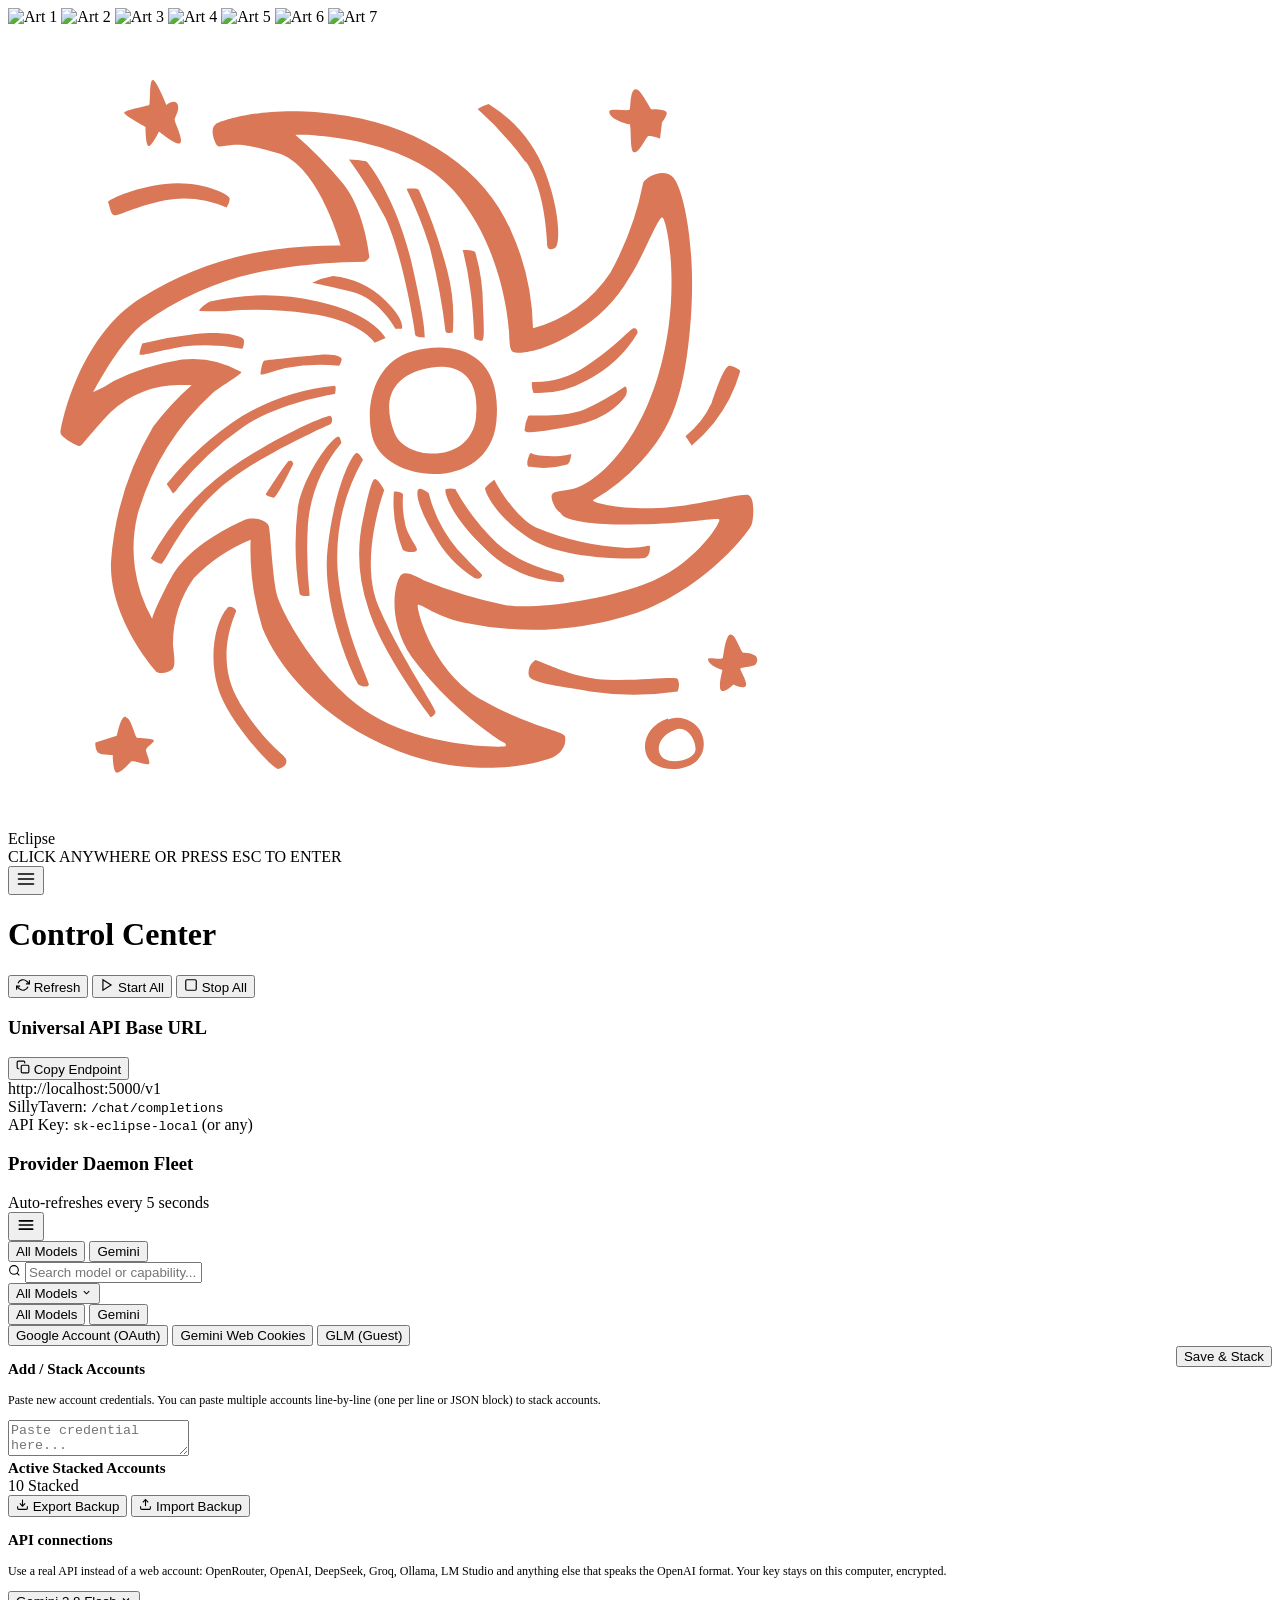
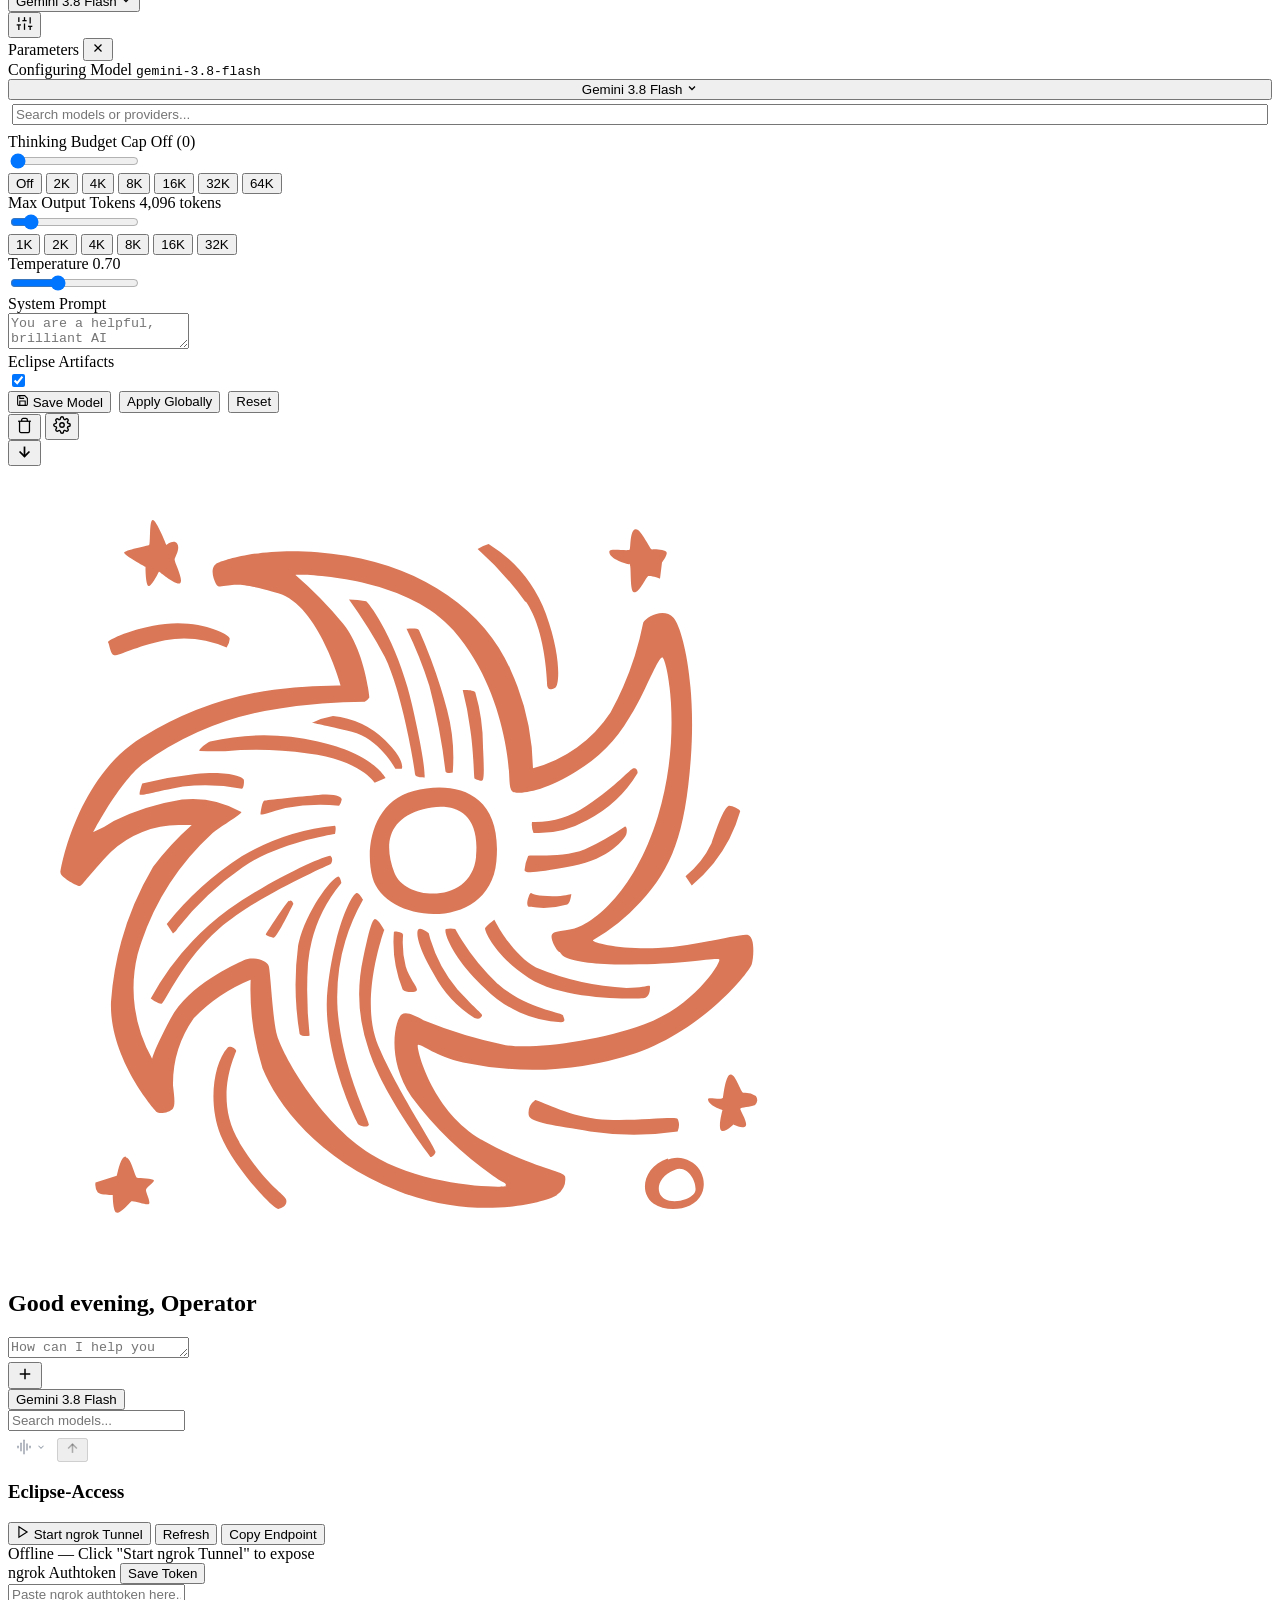
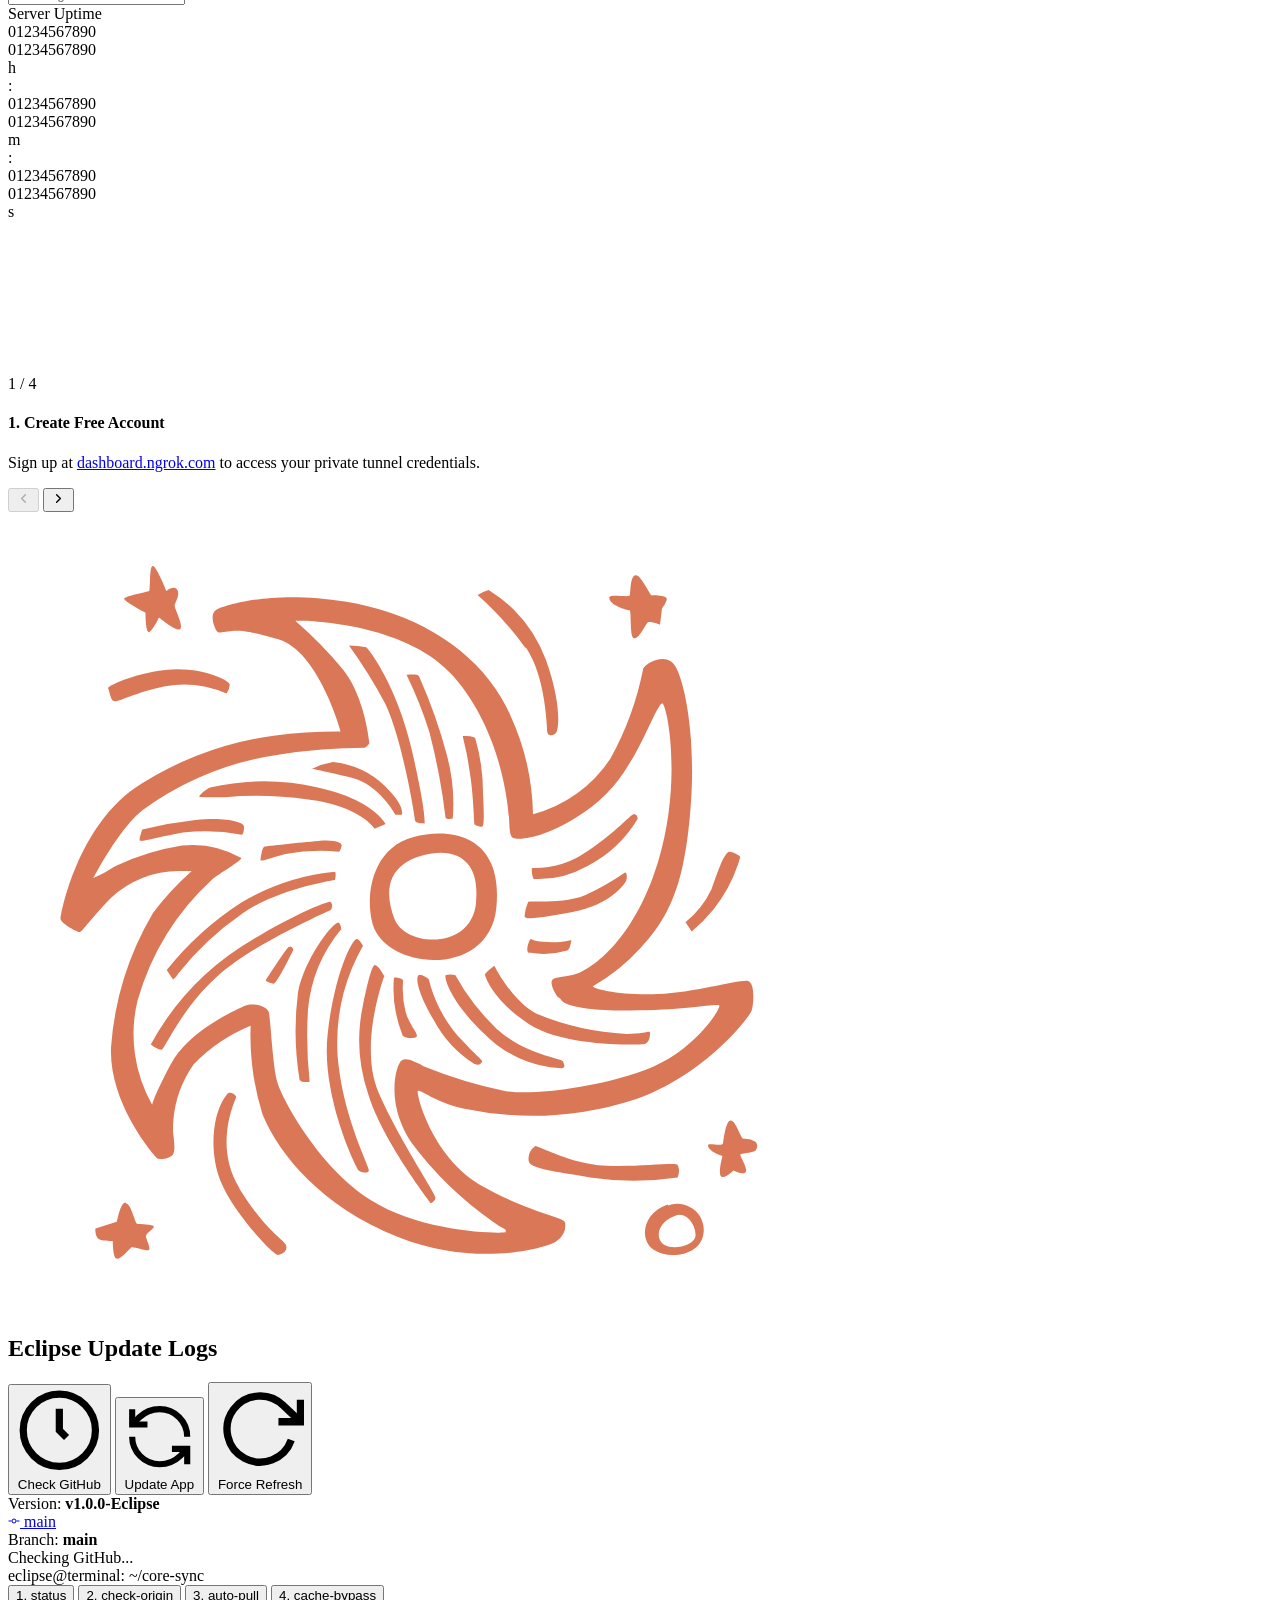
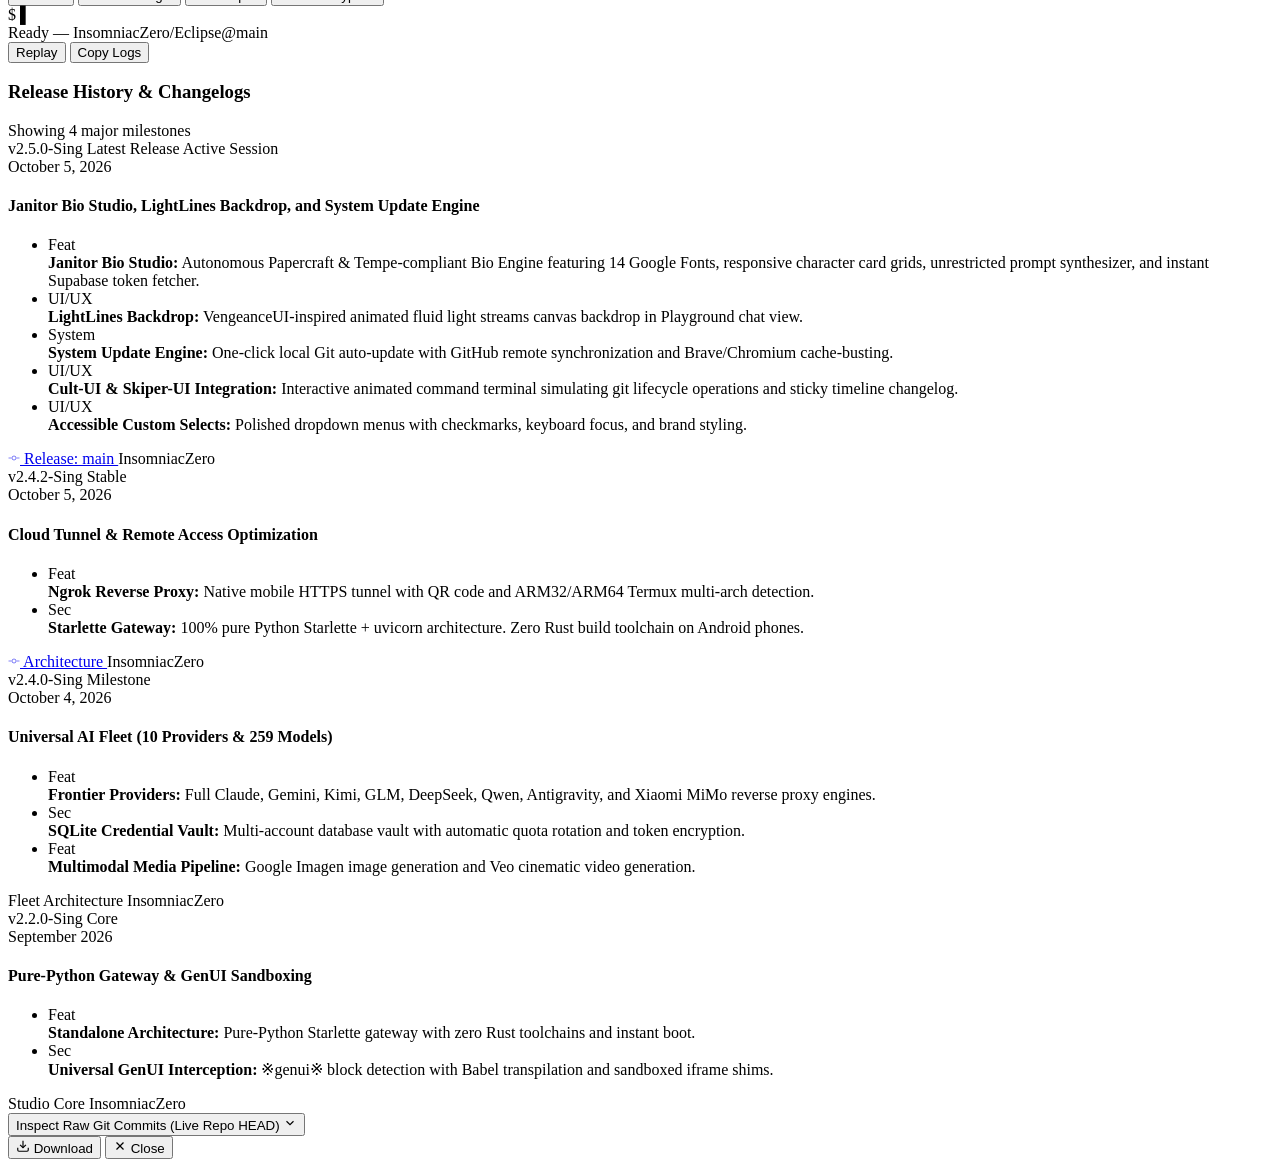
==== commit df101813: "docs & core: purge legacy handles, fix repo clone URLs to InsomniacZero, and rewrite roleplay guide" ====
--- a/eclipse/static/index.html
+++ b/eclipse/static/index.html
@@ -650,7 +650,9 @@
         <div class="tab-pane" id="pane-cookies">
           <div class="cookie-section">
             <div class="provider-tabs-bar" id="cookie-provider-tabs">
-              <button class="provider-tab-btn active" data-p="gemini">Gemini</button>
+              <button class="provider-tab-btn active" data-p="antigravity">Google Account (OAuth)</button>
+              <button class="provider-tab-btn" data-p="gemini">Gemini Web Cookies</button>
+              <button class="provider-tab-btn" data-p="glm">GLM (Guest)</button>
             </div>
 
             <!-- Dedicated Token Extraction & Account Safety Guide -->
@@ -1347,7 +1349,7 @@
                   <span>Version:</span>
                   <strong id="updates-cur-version">v1.0.0-Eclipse</strong>
                 </div>
-                <a href="https://github.com/Nephis-opus/Eclipse" target="_blank" class="updates-chip" id="updates-cur-hash" title="Inspect commit on GitHub">
+                <a href="https://github.com/InsomniacZero/Eclipse" target="_blank" class="updates-chip" id="updates-cur-hash" title="Inspect commit on GitHub">
                   <svg width="12" height="12" viewBox="0 0 24 24" fill="none" stroke="currentColor" stroke-width="2"><circle cx="12" cy="12" r="4"></circle><line x1="1.05" y1="12" x2="7" y2="12"></line><line x1="17.01" y1="12" x2="22.96" y2="12"></line></svg>
                   <span id="updates-cur-short">main</span>
                 </a>
@@ -1394,7 +1396,7 @@
               </div>
 
               <div class="terminal-footer-bar">
-                <span>Ready — Nephis-opus/Eclipse@main</span>
+                <span>Ready — InsomniacZero/Eclipse@main</span>
                 <div class="terminal-footer-tools">
                   <button type="button" class="terminal-tool-btn" id="btn-replay-terminal" title="Replay terminal animation">Replay</button>
                   <button type="button" class="terminal-tool-btn" id="btn-copy-terminal" title="Copy console output">Copy Logs</button>
@@ -1455,11 +1457,11 @@
                     </ul>
 
                     <div class="skiper-card-footer">
-                      <a href="https://github.com/Nephis-opus/Eclipse/commit/9c600d4" target="_blank" class="skiper-commit-link">
+                      <a href="https://github.com/InsomniacZero/Eclipse" target="_blank" class="skiper-commit-link">
                         <svg width="12" height="12" viewBox="0 0 24 24" fill="none" stroke="currentColor"><circle cx="12" cy="12" r="4"></circle><line x1="1.05" y1="12" x2="7" y2="12"></line><line x1="17.01" y1="12" x2="22.96" y2="12"></line></svg>
-                        Commit: 9c600d4
+                        Release: main
                       </a>
-                      <span>Nephis / Insomiku</span>
+                      <span>InsomniacZero</span>
                     </div>
                   </div>
                 </div>
@@ -1492,11 +1494,11 @@
                     </ul>
 
                     <div class="skiper-card-footer">
-                      <a href="https://github.com/Nephis-opus/Eclipse/commit/5dcbcb0" target="_blank" class="skiper-commit-link">
+                      <a href="https://github.com/InsomniacZero/Eclipse" target="_blank" class="skiper-commit-link">
                         <svg width="12" height="12" viewBox="0 0 24 24" fill="none" stroke="currentColor"><circle cx="12" cy="12" r="4"></circle><line x1="1.05" y1="12" x2="7" y2="12"></line><line x1="17.01" y1="12" x2="22.96" y2="12"></line></svg>
-                        Commit: 5dcbcb0
+                        Architecture
                       </a>
-                      <span>Nephis / Insomiku</span>
+                      <span>InsomniacZero</span>
                     </div>
                   </div>
                 </div>
@@ -1534,7 +1536,7 @@
 
                     <div class="skiper-card-footer">
                       <span class="skiper-commit-link">Fleet Architecture</span>
-                      <span>Nephis / Insomiku</span>
+                      <span>InsomniacZero</span>
                     </div>
                   </div>
                 </div>
@@ -1568,7 +1570,7 @@
 
                     <div class="skiper-card-footer">
                       <span class="skiper-commit-link">Studio Core</span>
-                      <span>Nephis / Insomiku</span>
+                      <span>InsomniacZero</span>
                     </div>
                   </div>
                 </div>
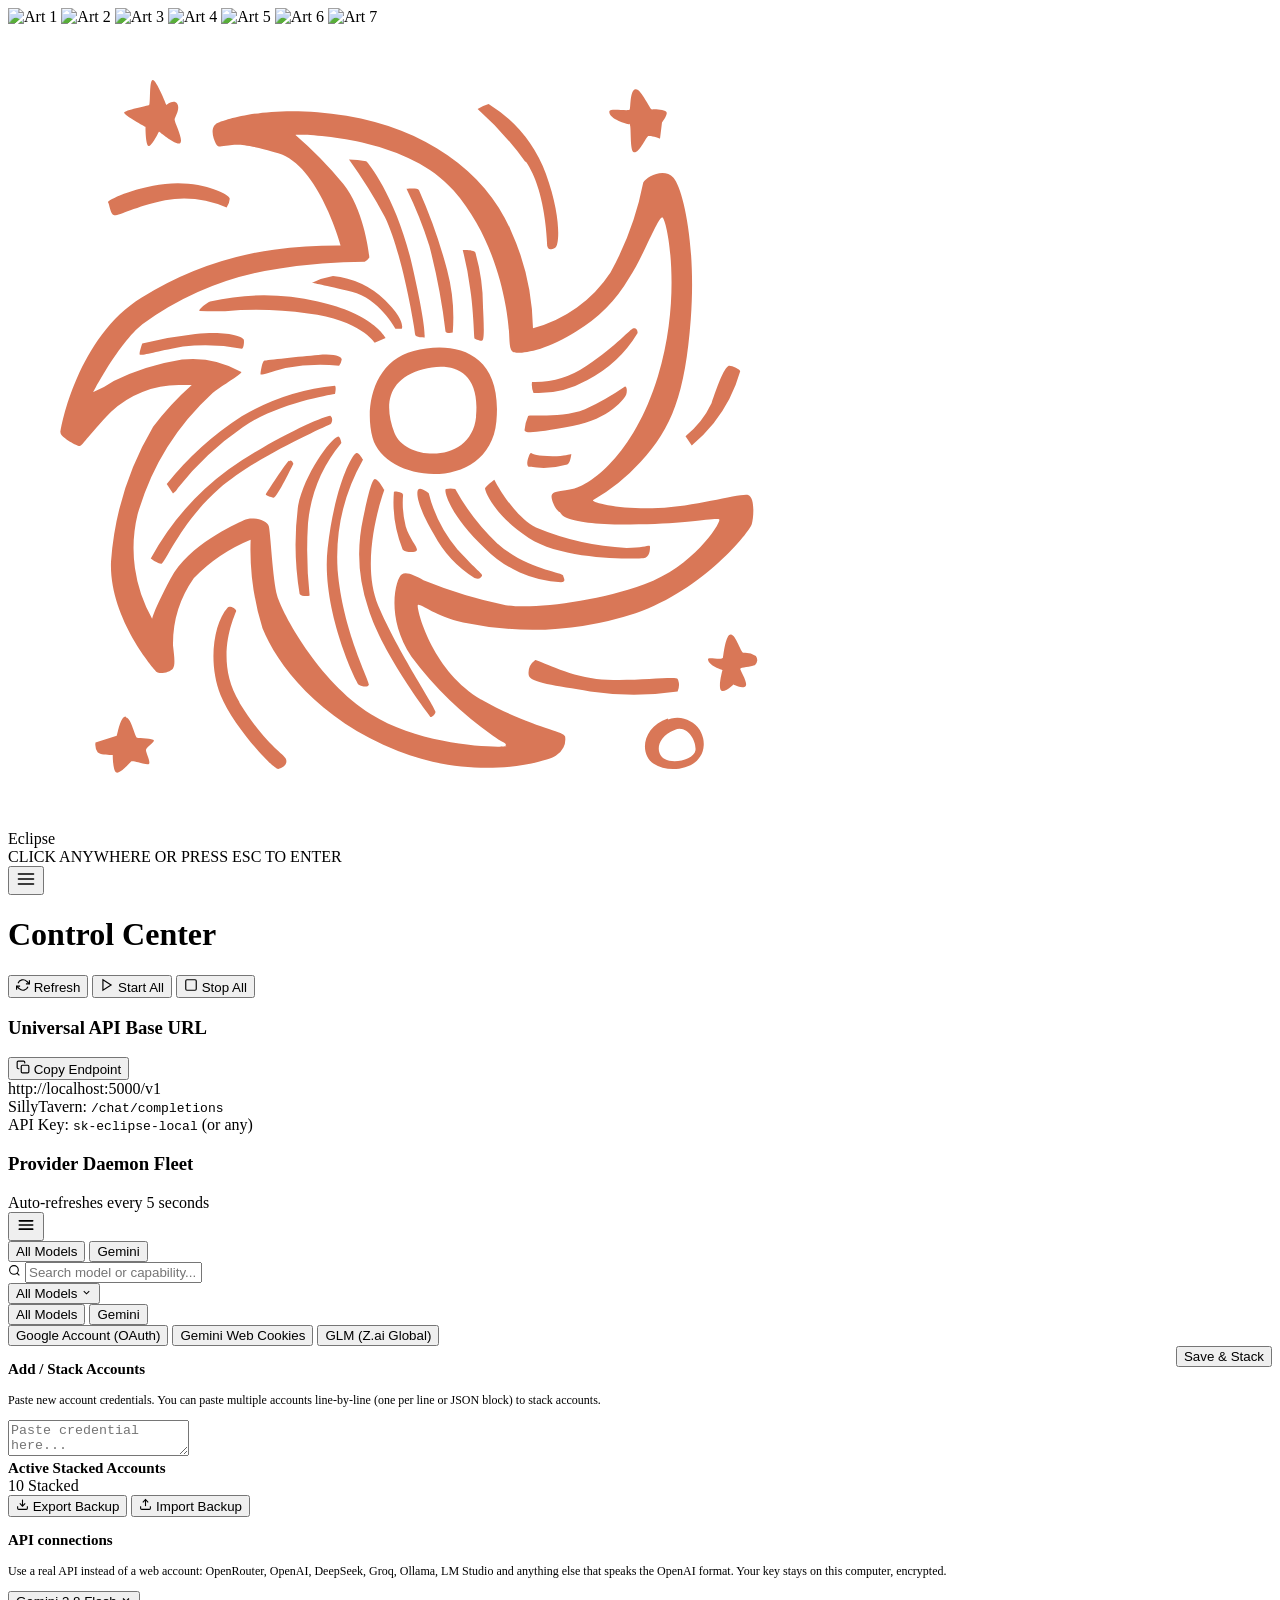
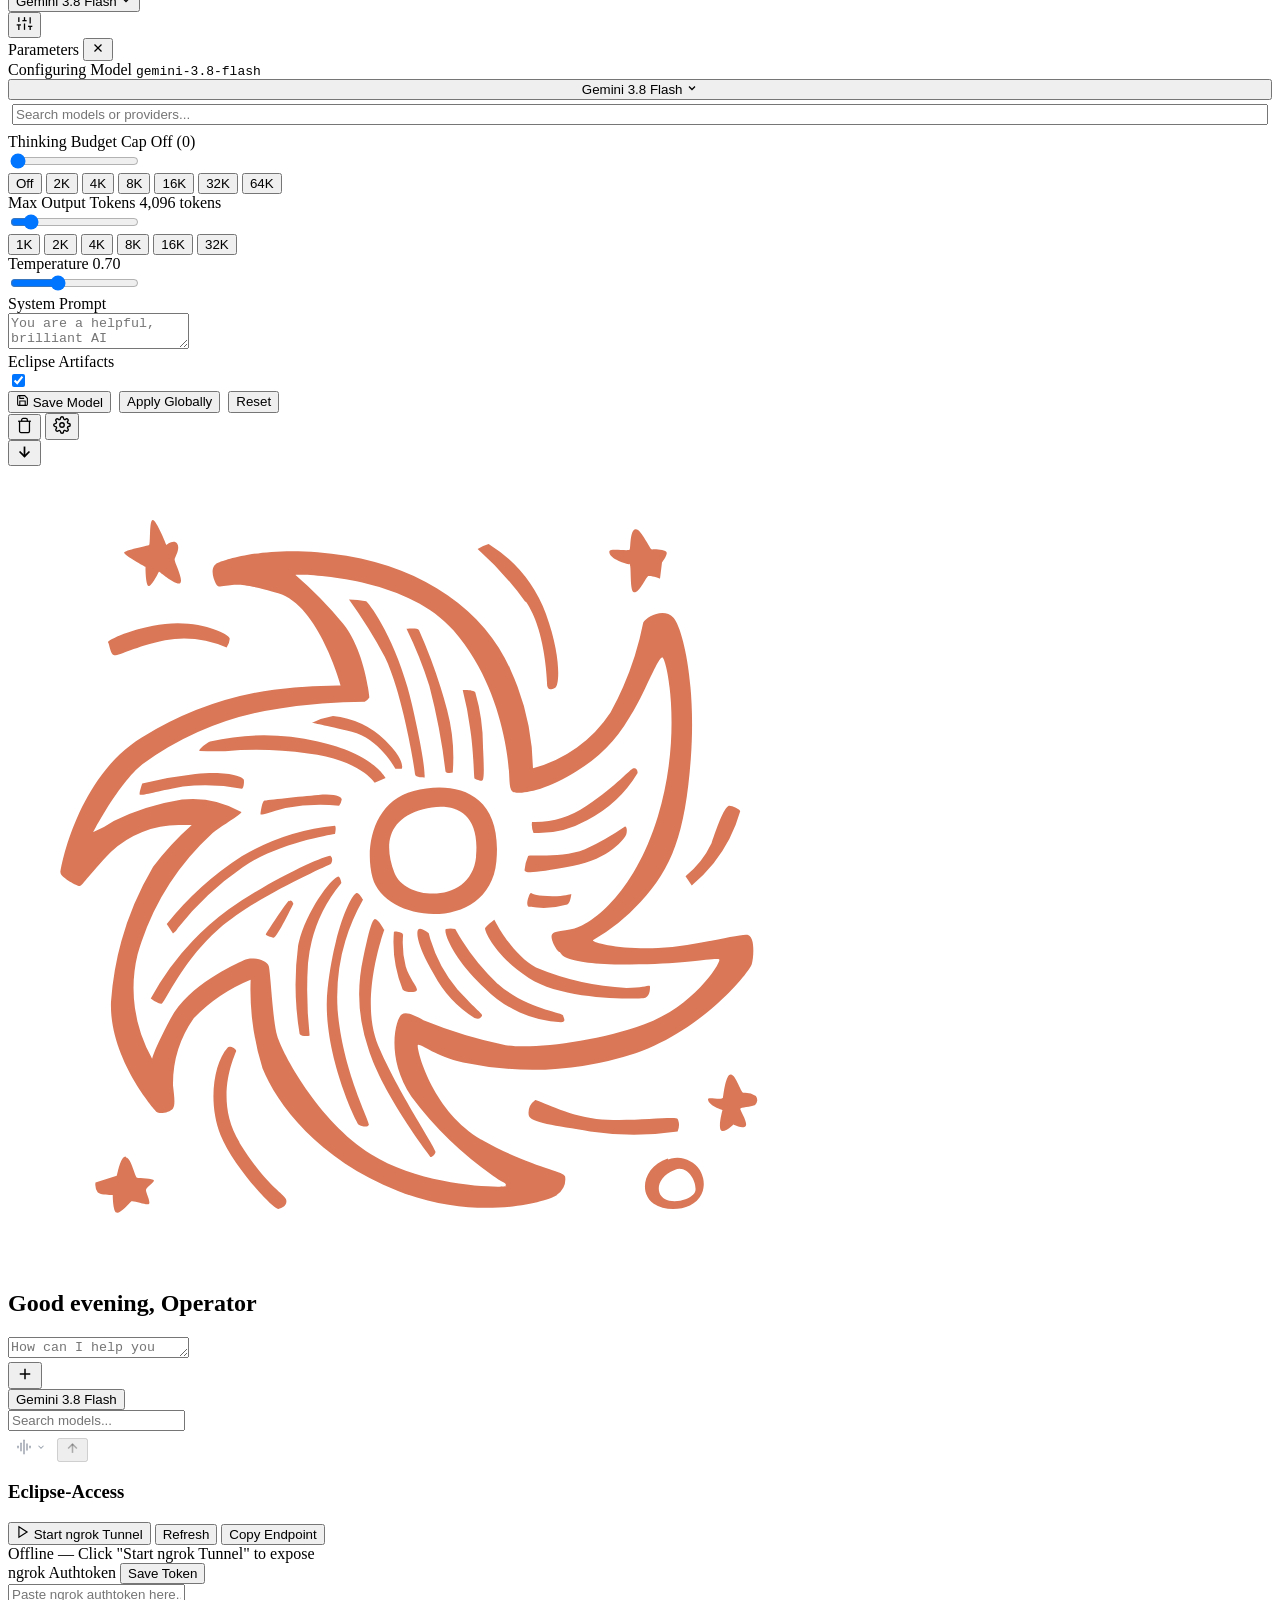
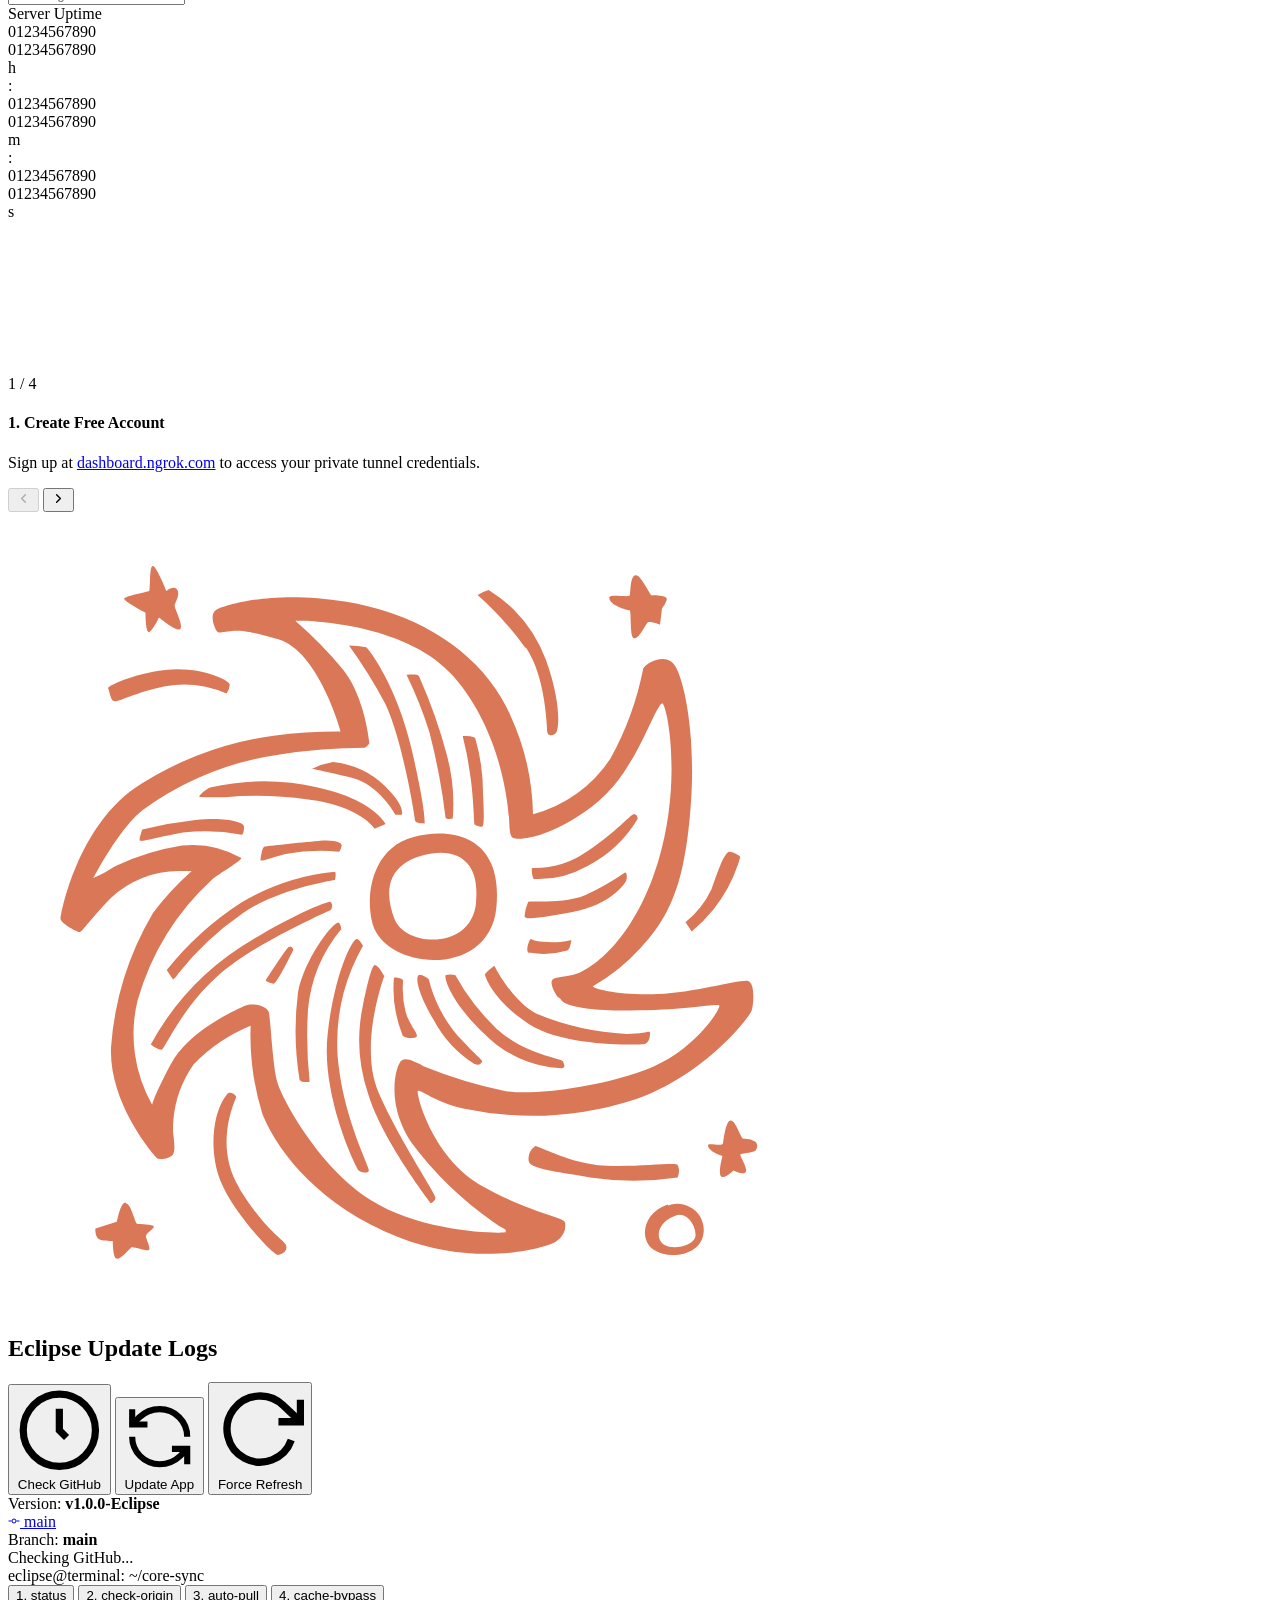
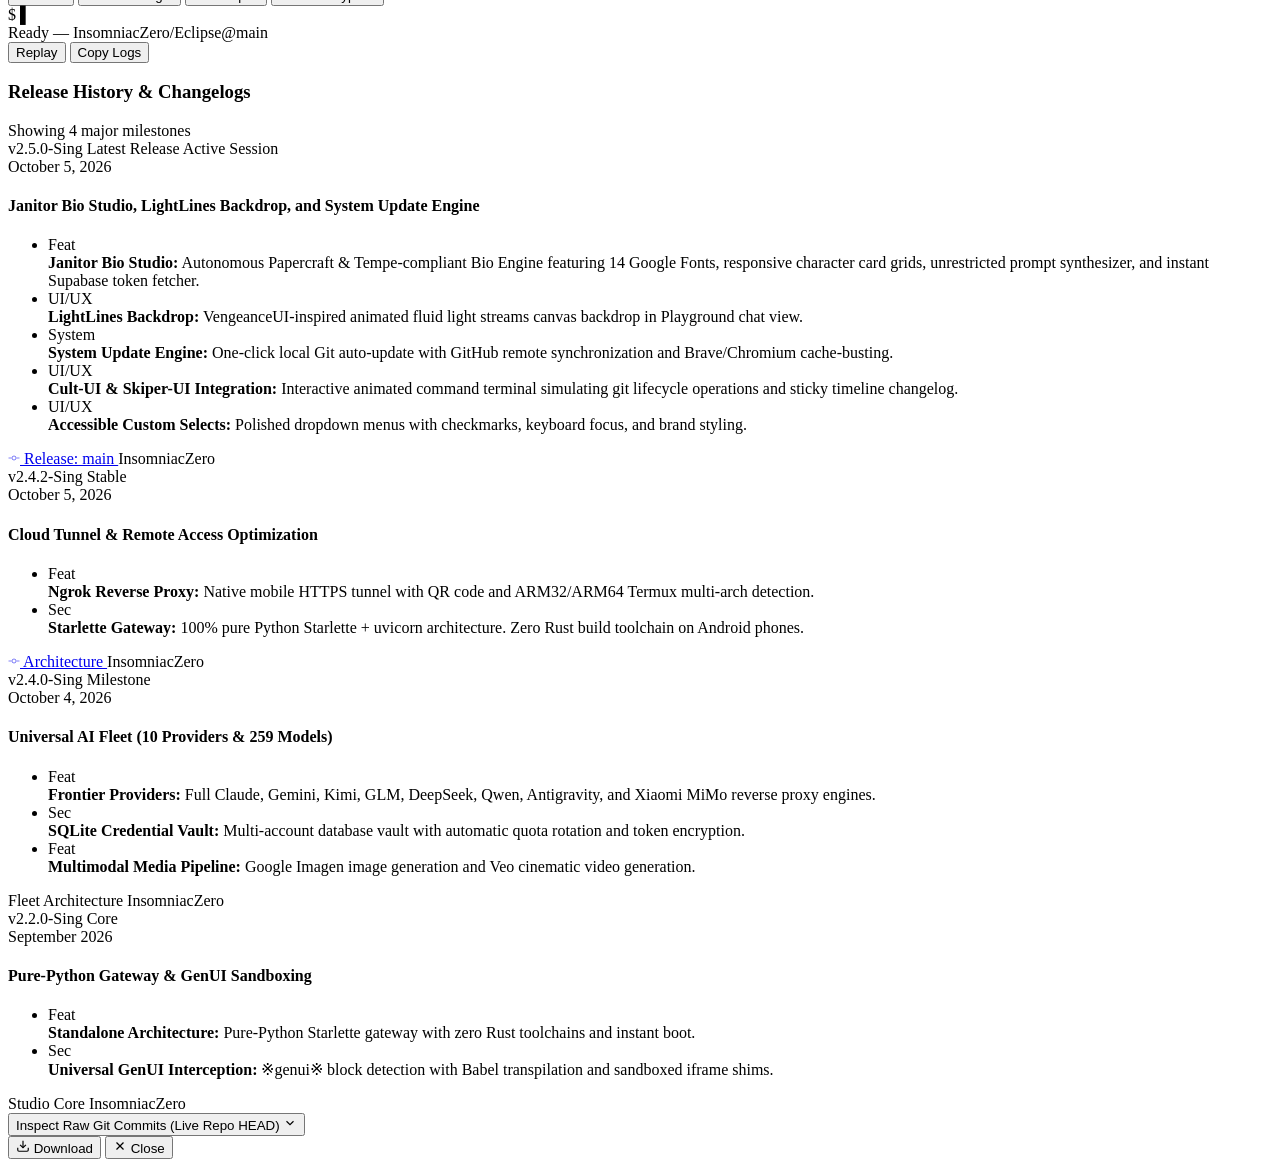
==== commit 484b8235: "feat(engines): migrate to Z.ai Global routing and implement seamless in-flight Auto-Healer" ====
--- a/eclipse/static/index.html
+++ b/eclipse/static/index.html
@@ -652,7 +652,7 @@
             <div class="provider-tabs-bar" id="cookie-provider-tabs">
               <button class="provider-tab-btn active" data-p="antigravity">Google Account (OAuth)</button>
               <button class="provider-tab-btn" data-p="gemini">Gemini Web Cookies</button>
-              <button class="provider-tab-btn" data-p="glm">GLM (Guest)</button>
+              <button class="provider-tab-btn" data-p="glm">GLM (Z.ai Global)</button>
             </div>
 
             <!-- Dedicated Token Extraction & Account Safety Guide -->
@@ -2452,7 +2452,7 @@
   <script src="/static/reading-tools.js?v=1"></script>
   <script src="/static/follow-ups.js?v=1"></script>
   <script src="/static/preloader.js?v=2"></script>
-  <script src="/static/app.js?v=110"></script>
+  <script src="/static/app.js?v=112"></script>
   <script src="/static/glass-dock.js?v=83"></script>
   <script src="/static/updates-panel.js?v=2"></script>
 </body>
